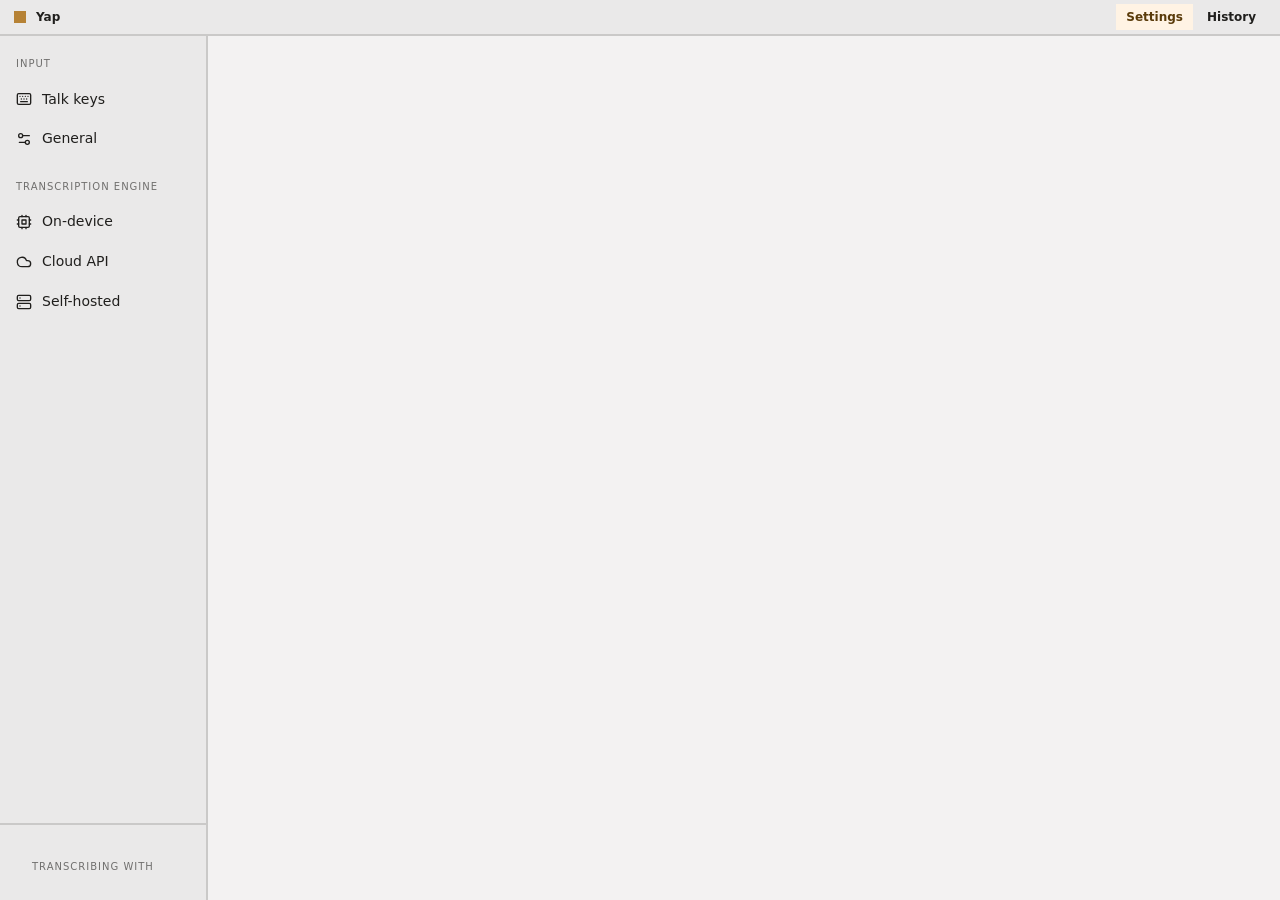
==== app/ui/index.html @ 1c49cb61 "Mute speakers while recording (setting, on by default)" ====
<!doctype html>
<html lang="en">
<head>
  <meta charset="utf-8">
  <meta name="viewport" content="width=device-width, initial-scale=1">
  <title>Yap Settings</title>
  <link rel="stylesheet" href="classical.css">
</head>
<body>
  <div class="settings">
    <header class="topbar"><span class="brand-square"></span>Yap
      <nav><a href="index.html" aria-current="page">Settings</a><a href="history.html">History</a></nav>
    </header>
    <div class="settings-body">
      <nav class="settings-nav" aria-label="Settings">
        <span class="kicker">Input</span>
        <button type="button" data-tab="talk">
          <svg width="16" height="16" viewBox="0 0 24 24" fill="none" stroke="currentColor" stroke-width="2" stroke-linecap="round" stroke-linejoin="round"><rect x="2" y="4" width="20" height="16" rx="2"/><path d="M6 8h.01M10 8h.01M14 8h.01M18 8h.01M8 12h.01M12 12h.01M16 12h.01M7 16h10"/></svg><span class="label">Talk keys</span></button>
        <button type="button" data-tab="general">
          <svg width="16" height="16" viewBox="0 0 24 24" fill="none" stroke="currentColor" stroke-width="2" stroke-linecap="round" stroke-linejoin="round"><path d="M20 7h-9M14 17H5"/><circle cx="17" cy="17" r="3"/><circle cx="7" cy="7" r="3"/></svg><span class="label">General</span></button>
        <span class="kicker">Transcription engine</span>
        <button type="button" data-tab="local" data-engine="local">
          <svg width="16" height="16" viewBox="0 0 24 24" fill="none" stroke="currentColor" stroke-width="2" stroke-linecap="round" stroke-linejoin="round"><rect x="4" y="4" width="16" height="16" rx="2"/><rect x="9" y="9" width="6" height="6"/><path d="M15 2v2M15 20v2M2 15h2M2 9h2M20 15h2M20 9h2M9 2v2M9 20v2"/></svg><span class="label">On-device</span><span class="dot"></span></button>
        <button type="button" data-tab="cloud" data-engine="cloud">
          <svg width="16" height="16" viewBox="0 0 24 24" fill="none" stroke="currentColor" stroke-width="2" stroke-linecap="round" stroke-linejoin="round"><path d="M17.5 19H9a7 7 0 1 1 6.71-9h1.79a4.5 4.5 0 1 1 0 9Z"/></svg><span class="label">Cloud API</span><span class="dot"></span></button>
        <button type="button" data-tab="remote" data-engine="remote">
          <svg width="16" height="16" viewBox="0 0 24 24" fill="none" stroke="currentColor" stroke-width="2" stroke-linecap="round" stroke-linejoin="round"><rect x="2" y="2" width="20" height="8" rx="2"/><rect x="2" y="14" width="20" height="8" rx="2"/><path d="M6 6h.01M6 18h.01"/></svg><span class="label">Self-hosted</span><span class="dot"></span></button>
        <div class="settings-active"><span class="kicker">Transcribing with</span><strong id="active-label"></strong><span id="active-detail"></span></div>
      </nav>

      <main class="settings-panel">
        <!-- 2b · Talk keys -->
        <section id="tab-talk" hidden>
          <h3>Talk keys</h3>
          <p class="panel-intro">Work in any app. Text is inserted wherever your cursor is.</p>
          <div class="rows">
            <div class="key-row" data-kind="hold">
              <div class="what"><strong>Hold to talk</strong><span>Records while held. Release to insert.</span></div>
              <div>
                <div class="key-field">
                  <button type="button" class="key-button"></button>
                  <button type="button" class="btn btn-primary save-keys" hidden>Save keys</button>
                  <button type="button" class="btn btn-secondary cancel-keys" hidden>Cancel</button>
                </div>
                <span class="conflict" hidden>Same as the other key — choose a different combination.</span>
              </div>
            </div>
            <div class="key-row" data-kind="toggle">
              <div class="what"><strong>Toggle dictation</strong><span>Press once to start, again to stop. For longer passages (up to 5 minutes).</span></div>
              <div>
                <div class="key-field">
                  <button type="button" class="key-button"></button>
                  <button type="button" class="btn btn-primary save-keys" hidden>Save keys</button>
                  <button type="button" class="btn btn-secondary cancel-keys" hidden>Cancel</button>
                </div>
                <span class="conflict" hidden>Same as the other key — choose a different combination.</span>
              </div>
            </div>
            <div class="key-row" style="align-items:center;padding:16px 0">
              <strong style="font-size:14px">Cancel recording</strong>
              <div style="display:flex;align-items:center;gap:10px"><span class="keycap" style="height:28px;background:var(--color-surface)">Esc</span><span class="muted" style="font-size:12px">Discards audio without inserting text</span></div>
            </div>
          </div>
          <div style="margin-top:16px"><button id="reset-keys" type="button" class="btn btn-ghost" style="font-size:13px">Reset to Ctrl Space / Ctrl Shift Space</button></div>
        </section>

        <!-- 2f · General -->
        <section id="tab-general" hidden>
          <h3>General</h3>
          <p class="panel-intro">How Yap behaves across your system.</p>
          <div class="rows">
            <div class="setting-row">
              <div class="what"><strong>Microphone</strong><span>Used for every dictation.</span></div>
              <div class="control"><select id="microphone" class="input"></select></div>
            </div>
            <div class="setting-row">
              <div class="what"><strong>Open at login</strong><span>Start Yap in the tray when you sign in.</span></div>
              <button type="button" class="switch" role="switch" id="open-at-login" aria-label="Open at login"><span></span></button>
            </div>
            <div class="setting-row">
              <div class="what"><strong>Show recording overlay</strong><span>A small bar at the bottom of the screen while listening.</span></div>
              <button type="button" class="switch" role="switch" id="show-overlay" aria-label="Show recording overlay"><span></span></button>
            </div>
            <div class="setting-row">
              <div class="what"><strong>Mute sound while recording</strong><span>Silences your speakers while you talk, then turns them back on.</span></div>
              <button type="button" class="switch" role="switch" id="mute-while-recording" aria-label="Mute sound while recording"><span></span></button>
            </div>
            <div class="setting-row top">
              <div class="what"><strong>Insert text by</strong><span>Pasting is instant; typing works in apps that block paste. If the clipboard holds an image or files, Yap types instead so nothing is lost.</span></div>
              <div class="control">
                <label class="radio"><input type="radio" name="insertion" value="paste"><span class="dot"></span>Pasting, then restore clipboard</label>
                <label class="radio"><input type="radio" name="insertion" value="type"><span class="dot"></span>Simulated typing</label>
              </div>
            </div>
            <div class="setting-row">
              <div class="what"><strong>Spoken language</strong><span>Used by Whisper, Nemotron 3.5 and cloud providers; auto-detect adds a short delay on the first words. Parakeet detects the language itself; Moonshine and Nemotron EN are English only.</span></div>
              <div class="control"><select id="language" class="input"></select></div>
            </div>
          </div>

          <h3 style="margin-top:36px">Clean-up</h3>
          <p class="panel-intro">A small language model on this computer tidies each dictation before it's inserted: removes “um”s and false starts, fixes grammar and punctuation, and turns spoken lists into bullet points. Nothing leaves your PC.</p>
          <div class="rows">
            <div class="setting-row">
              <div class="what"><strong>Clean up dictations</strong><span id="cleanup-status">Adds a short pause after you stop talking.</span></div>
              <button type="button" class="switch" role="switch" id="cleanup-enabled" aria-label="Clean up dictations"><span></span></button>
            </div>
            <div class="variants" id="cleanup-models" style="margin:0;border-top:0"></div>
          </div>
        </section>

        <!-- 2c · On-device -->
        <section id="tab-local" hidden>
          <div class="panel-head">
            <div><h3>On-device models</h3><p>Audio never leaves this computer. Works offline.</p></div>
            <span class="tag tag-accent engine-tag" data-engine="local">Active engine</span>
            <button type="button" class="btn btn-primary use-engine" data-engine="local">Use on-device</button>
          </div>
          <div class="rows" id="families"></div>
          <div class="storage"><span id="storage"></span><button id="open-models-folder" type="button" class="btn btn-ghost" style="font-size:12px">Open models folder</button></div>
        </section>

        <!-- 2d · Cloud API -->
        <section id="tab-cloud" hidden>
          <div class="panel-head">
            <div><h3>Cloud API</h3><p>Send audio to a hosted provider using your own credentials.</p></div>
            <span class="tag tag-accent engine-tag" data-engine="cloud">Active engine</span>
            <button type="button" class="btn btn-primary use-engine" data-engine="cloud">Use cloud API</button>
          </div>
          <div class="form-grid" id="cloud-grid">
            <strong>Provider</strong>
            <select id="cloud-provider" class="input" style="width:320px;font-weight:600"></select>
          </div>
          <div class="note">
            <svg width="16" height="16" viewBox="0 0 24 24" fill="none" stroke="currentColor" stroke-width="2" stroke-linecap="round" stroke-linejoin="round" style="flex:none;margin-top:1px"><circle cx="12" cy="12" r="10"/><path d="M12 16v-4M12 8h.01"/></svg>
            <span id="cloud-note"></span>
          </div>
        </section>

        <!-- 2e · Self-hosted -->
        <section id="tab-remote" hidden>
          <div class="panel-head">
            <div><h3>Self-hosted server</h3><p>Point Yap at a transcription server you run on another machine.</p></div>
            <span class="tag tag-accent engine-tag" data-engine="remote">Active engine</span>
            <button type="button" class="btn btn-primary use-engine" data-engine="remote">Use self-hosted</button>
          </div>
          <div class="form-grid">
            <strong>Server URL</strong>
            <input id="remote-endpoint" class="input mono" type="url" placeholder="https://asr.home.lan:9000/v1/audio/transcriptions" spellcheck="false">
            <strong>Model</strong>
            <input id="remote-model" class="input mono" type="text" placeholder="whisper-large-v3" spellcheck="false" style="max-width:320px">
            <strong>Auth token</strong>
            <div>
              <div class="field-row">
                <input id="remote-token" class="input mono" type="password" autocomplete="off" placeholder="Optional" spellcheck="false">
                <button type="button" class="btn btn-secondary reveal" data-for="remote-token" style="width:72px">Show</button>
                <button type="button" class="btn btn-secondary" id="save-remote-token">Save</button>
              </div>
              <div style="display:flex;align-items:center;gap:8px;margin-top:6px;font-size:12px"><span id="remote-token-status" class="muted"></span><button type="button" class="btn btn-ghost btn-small" id="remove-remote-token" hidden>Remove</button></div>
            </div>
            <span></span>
            <div class="test-row"><button type="button" class="btn btn-secondary" id="test-remote">Test connection</button><span id="remote-test"></span></div>
          </div>
          <p class="muted" style="margin:24px 0 0;font-size:12px;max-width:520px">Yap sends audio as multipart form data and expects a JSON response with a <span class="mono">text</span> field — the same shape as OpenAI's transcription endpoint. Plain <span class="mono">http://</span> exposes audio and the token on your network.</p>
        </section>
      </main>
    </div>
    <div id="status" class="status-line" role="status"></div>
  </div>
  <script src="dictate.js"></script>
  <script src="keys.js"></script>
  <script src="models.js"></script>
  <script src="credentials.js"></script>
  <script>
    const { invoke } = window.__TAURI__.core;
    const { listen } = window.__TAURI__.event;
    const $ = id => document.getElementById(id);
    const status = $('status');
    const say = message => { status.textContent = message ? String(message) : ''; };

    let settings = null;
    let catalog = null;
    let tab = 'talk';
    let openFamilies = new Set(['parakeet', 'whisper']);

    // ---------- saving ----------
    let chain = Promise.resolve();
    function save(patch) {
      const next = { ...settings, ...patch };
      const run = chain.catch(() => {}).then(() => invoke('save_settings', { settings: next }));
      chain = run;
      return run.then(saved => { settings = saved; render(); say(''); return true; })
        .catch(async error => {
          say(error);
          try { settings = await invoke('current_settings'); } catch (_) {}
          render();
          return false;
        });
    }

    // ---------- engine summary ----------
    const provider = () => catalog.providers.find(p => p.id === settings.cloudProvider) || catalog.providers[0];
    const cloudModel = () => settings.cloudModels[settings.cloudProvider] || provider().models[0] || '';
    const modelName = path => {
      if (!path) return null;
      const model = catalog.models.find(m => m.path === path);
      if (model) return Models.name(model);
      return path.split(/[\\/]/).pop();
    };
    function activeEngine() {
      if (settings.engine === 'local') return [modelName(settings.localModelPath) || 'No model selected', 'On-device'];
      if (settings.engine === 'cloud') return [cloudModel() || 'Custom model', provider().label];
      let host = settings.remoteEndpoint;
      try { host = new URL(settings.remoteEndpoint).host; } catch (_) {}
      return [settings.remoteModel || 'Self-hosted', host || 'Self-hosted'];
    }

    // ---------- render ----------
    function render() {
      if (!settings || !catalog) return;
      for (const button of document.querySelectorAll('[data-tab]')) {
        if (button.dataset.tab === tab) button.setAttribute('aria-current', 'page'); else button.removeAttribute('aria-current');
        button.classList.toggle('engine-active', button.dataset.engine === settings.engine);
      }
      for (const section of document.querySelectorAll('main section')) section.hidden = section.id !== `tab-${tab}`;
      const [label, detail] = activeEngine();
      $('active-label').textContent = label;
      $('active-detail').textContent = detail;
      for (const tag of document.querySelectorAll('.engine-tag')) tag.hidden = tag.dataset.engine !== settings.engine;
      for (const button of document.querySelectorAll('.use-engine')) button.hidden = button.dataset.engine === settings.engine;
      renderKeys();
      renderGeneral();
      renderFamilies();
      renderCloud();
      renderRemote();
    }

    // ---------- 2b talk keys ----------
    const capture = KeyCapture.create({ onChange: () => renderKeys(), onError: say });
    const keyOf = kind => kind === 'hold' ? settings.holdKey : settings.toggleKey;
    function keycaps(shortcut) {
      return KeyCapture.labels(shortcut).map(part => { const cap = document.createElement('span'); cap.className = 'keycap'; cap.textContent = part; return cap; });
    }
    function renderKeys() {
      const same = settings.holdKey === settings.toggleKey;
      for (const row of document.querySelectorAll('.key-row[data-kind]')) {
        const kind = row.dataset.kind;
        const button = row.querySelector('.key-button');
        const listening = capture.kind === kind;
        button.classList.toggle('listening', listening);
        button.replaceChildren();
        if (listening) {
          const preview = capture.shortcut();
          if (preview) button.append(...keycaps(preview));
          const text = document.createElement('span');
          text.className = 'listen';
          text.textContent = preview ? ' — add a key, or Save' : 'Press keys one at a time…';
          button.append(text);
        } else {
          const hint = document.createElement('span');
          hint.className = 'hint';
          hint.textContent = 'Click to change';
          button.append(...keycaps(keyOf(kind)), hint);
        }
        row.querySelector('.save-keys').hidden = !listening || !capture.shortcut();
        row.querySelector('.cancel-keys').hidden = !listening;
        row.querySelector('.conflict').hidden = !same || listening;
      }
    }
    for (const row of document.querySelectorAll('.key-row[data-kind]')) {
      const kind = row.dataset.kind;
      row.querySelector('.key-button').onclick = () => capture.begin(kind);
      row.querySelector('.cancel-keys').onclick = () => capture.cancel().catch(say);
      row.querySelector('.save-keys').onclick = async () => {
        const result = await capture.complete();
        if (result) await save(kind === 'hold' ? { holdKey: result.shortcut } : { toggleKey: result.shortcut });
      };
    }
    $('reset-keys').onclick = async () => {
      await capture.cancel().catch(say);
      save({ holdKey: 'Control+Space', toggleKey: 'Control+Shift+Space' });
    };

    // ---------- 2f general ----------
    // ---------- clean-up ----------
    let cleanup = null;   // { models, status }
    async function refreshCleanup() { cleanup = await invoke('cleanup_catalog'); }
    const CLEANUP_STATUS = { off: '', starting: 'Loading the model…', ready: 'Ready.' };
    function renderCleanup() {
      if (!cleanup) return;
      $('cleanup-enabled').setAttribute('aria-checked', String(settings.cleanupEnabled));
      const status = cleanup.status;
      $('cleanup-status').textContent = status.state === 'error' ? status.message
        : settings.cleanupEnabled ? (CLEANUP_STATUS[status.state] || '') + ' Adds a short pause after you stop talking.'
        : 'Adds a short pause after you stop talking. Download a model, then turn this on.';
      const list = $('cleanup-models');
      list.replaceChildren();
      for (const model of cleanup.models) {
        const eventId = `cleanup:${model.id}`;
        const active = model.id === settings.cleanupModel;
        const row = el('div', 'variant');
        const pick = el('button', 'pick');
        pick.type = 'button';
        pick.setAttribute('role', 'radio');
        pick.setAttribute('aria-checked', String(active));
        pick.setAttribute('aria-label', `Use ${model.label}`);
        pick.disabled = !model.installed;
        pick.onclick = () => save({ cleanupModel: model.id });
        const title = el('span', 'title');
        title.append(el('strong', null, model.label), el('span', null, model.note));
        const actions = el('div', 'actions');
        const download = downloads.active;
        if (download && download.id === eventId) {
          const progress = el('div', 'progress');
          const bar = el('div'); const fill = el('span'); fill.style.width = download.pct + '%'; bar.append(fill);
          progress.append(bar, el('span', null, download.pct + '%'));
          const cancel = el('button', 'btn btn-ghost btn-small', 'Cancel');
          cancel.onclick = () => downloads.cancel(eventId).catch(say);
          actions.append(progress, cancel);
        } else if (model.installed) {
          actions.append(el('span', 'muted', active && settings.cleanupEnabled ? 'In use' : 'Downloaded'));
          const remove = el('button', 'btn btn-icon btn-secondary');
          remove.type = 'button';
          remove.setAttribute('aria-label', `Delete ${model.label}`);
          remove.innerHTML = icon('<path d="M3 6h18M19 6v14a2 2 0 0 1-2 2H7a2 2 0 0 1-2-2V6M8 6V4a2 2 0 0 1 2-2h4a2 2 0 0 1 2 2v2"/>');
          remove.onclick = async () => {
            try { await invoke('delete_cleanup', { id: model.id }); await refreshCleanup(); renderCleanup(); }
            catch (error) { say(error); }
          };
          actions.append(remove);
        } else {
          const get = el('button', 'btn btn-secondary btn-small');
          get.type = 'button';
          get.innerHTML = icon('<path d="M12 15V3M21 15v4a2 2 0 0 1-2 2H5a2 2 0 0 1-2-2v-4M7 10l5 5 5-5"/>') + 'Download';
          get.disabled = !!download;
          get.onclick = () => downloads.start(eventId, 'download_cleanup', { id: model.id }).catch(say);
          actions.append(get);
        }
        row.append(pick, title, el('span', 'size', formatBytes(model.downloadBytes || model.bytes)), actions);
        list.append(row);
      }
    }
    $('cleanup-enabled').onclick = async () => {
      const next = !settings.cleanupEnabled;
      if (next && !cleanup.models.some(m => m.id === settings.cleanupModel && m.installed)) {
        const installed = cleanup.models.find(m => m.installed);
        if (!installed) { say('Download a clean-up model first.'); return; }
        await save({ cleanupEnabled: true, cleanupModel: installed.id });
      } else {
        await save({ cleanupEnabled: next });
      }
    };

    function renderGeneral() {
      renderCleanup();
      $('microphone').value = String(settings.microphoneIndex);
      $('open-at-login').setAttribute('aria-checked', String(settings.openAtLogin));
      $('show-overlay').setAttribute('aria-checked', String(settings.showOverlay));
      $('mute-while-recording').setAttribute('aria-checked', String(settings.muteWhileRecording));
      for (const radio of document.querySelectorAll('[name="insertion"]')) radio.checked = radio.value === settings.insertion;
      $('language').value = settings.language;
    }
    $('microphone').onchange = event => save({ microphoneIndex: Number(event.target.value) });
    $('open-at-login').onclick = () => save({ openAtLogin: !settings.openAtLogin });
    $('show-overlay').onclick = () => save({ showOverlay: !settings.showOverlay });
    $('mute-while-recording').onclick = () => save({ muteWhileRecording: !settings.muteWhileRecording });
    for (const radio of document.querySelectorAll('[name="insertion"]')) radio.onchange = () => save({ insertion: radio.value });
    $('language').onchange = event => save({ language: event.target.value });

    // ---------- 2c on-device ----------
    // Families with a runtime in Yap, in display order, and the ones planned
    // next (shown as "Coming soon" until their runtime lands).
    const FAMILIES = [
      { id: 'parakeet', name: 'Parakeet', vendor: 'NVIDIA', langs: 'English · 25 European languages (v3) · fastest on CPU' },
      { id: 'whisper', name: 'Whisper', vendor: 'OpenAI', langs: '99 languages · uses the spoken-language setting' },
      { id: 'nemotron', name: 'Nemotron Streaming', vendor: 'NVIDIA', langs: 'Text appears in the overlay while you speak' },
      { id: 'moonshine', name: 'Moonshine', vendor: 'Useful Sensors', langs: 'English · tiny, for low-power laptops' }
    ];
    const formatBytes = Models.formatBytes;
    const icon = path => `<svg width="14" height="14" viewBox="0 0 24 24" fill="none" stroke="currentColor" stroke-width="2" stroke-linecap="round" stroke-linejoin="round">${path}</svg>`;
    function el(tag, className, text) { const node = document.createElement(tag); if (className) node.className = className; if (text != null) node.textContent = text; return node; }

    function familyRow(name, vendor, langs, summaryText, inUse, open, onToggle) {
      const family = el('div', 'family' + (open ? ' open' : '') + (onToggle ? '' : ' unavailable'));
      const head = el('button');
      head.type = 'button';
      head.innerHTML = onToggle ? `<svg width="14" height="14" viewBox="0 0 24 24" fill="none" stroke="currentColor" stroke-width="2.4" stroke-linecap="square"><path d="m9 6 6 6-6 6"/></svg>` : '<span></span>';
      const title = el('span');
      const nameLine = el('span', 'name', name + ' ');
      nameLine.append(el('span', null, '· ' + vendor));
      title.append(nameLine, el('span', 'langs', langs));
      const summary = el('span', 'summary');
      if (inUse) summary.append(el('span', 'tag tag-accent', 'In use'));
      summary.append(el('span', null, summaryText));
      head.append(title, summary);
      if (onToggle) head.onclick = onToggle; else head.disabled = true;
      family.append(head);
      return family;
    }

    function variantRow(model) {
      const active = model.path && model.path === settings.localModelPath;
      const family = FAMILIES.find(f => f.id === model.family);
      const row = el('div', 'variant');
      const pick = el('button', 'pick');
      pick.type = 'button';
      pick.setAttribute('role', 'radio');
      pick.setAttribute('aria-checked', String(!!active));
      pick.setAttribute('aria-label', `Use ${family.name} ${model.label}`);
      pick.disabled = !model.path || !model.available;
      pick.onclick = () => save({ localModelPath: model.path, engine: 'local' });
      const title = el('span', 'title');
      title.append(el('strong', null, model.label), el('span', null, model.available ? model.note : 'Not included in this build'));
      const actions = el('div', 'actions');
      const download = downloads.active;
      if (download && download.id === model.id) {
        const progress = el('div', 'progress');
        const bar = el('div'); const fill = el('span'); fill.style.width = download.pct + '%'; bar.append(fill);
        progress.append(bar, el('span', null, download.pct >= 100 && model.family !== 'whisper' ? 'Unpacking…' : download.pct + '%'));
        const cancel = el('button', 'btn btn-ghost btn-small', 'Cancel');
        cancel.onclick = () => downloads.cancel(model.id).catch(say);
        actions.append(progress, cancel);
      } else if (model.path) {
        actions.append(el('span', 'muted', active ? 'In use' : 'Downloaded'));
        const remove = el('button', 'btn btn-icon btn-secondary');
        remove.type = 'button';
        remove.setAttribute('aria-label', `Delete ${family.name} ${model.label}`);
        remove.innerHTML = icon('<path d="M3 6h18M19 6v14a2 2 0 0 1-2 2H7a2 2 0 0 1-2-2V6M8 6V4a2 2 0 0 1 2-2h4a2 2 0 0 1 2 2v2"/>');
        remove.onclick = async () => {
          try { await invoke('delete_model', { id: model.id }); await refreshCatalog(); settings = await invoke('current_settings'); render(); }
          catch (error) { say(error); }
        };
        actions.append(remove);
      } else {
        const get = el('button', 'btn btn-secondary btn-small');
        get.type = 'button';
        get.innerHTML = icon('<path d="M12 15V3M21 15v4a2 2 0 0 1-2 2H5a2 2 0 0 1-2-2v-4M7 10l5 5 5-5"/>') + 'Download';
        get.disabled = !!download || !model.available;
        get.onclick = () => downloads.start(model.id).catch(say);
        actions.append(get);
      }
      row.append(pick, title, el('span', 'size', formatBytes(model.bytes)), actions);
      return row;
    }

    function renderFamilies() {
      const container = $('families');
      container.replaceChildren();
      for (const family of FAMILIES) {
        const models = catalog.models.filter(m => m.family === family.id);
        const ready = models.filter(m => m.path).length;
        const inUse = models.some(m => m.path && m.path === settings.localModelPath);
        const loading = downloads.active && models.some(m => m.id === downloads.active.id);
        const open = openFamilies.has(family.id);
        const summary = loading ? 'Downloading…' : ready ? `${ready} of ${models.length} downloaded` : models.length > 1 ? `${models.length} sizes` : formatBytes(models[0].bytes);
        const row = familyRow(family.name, family.vendor, family.langs, summary, inUse, open,
          () => { open ? openFamilies.delete(family.id) : openFamilies.add(family.id); renderFamilies(); });
        if (open) {
          const list = el('div', 'variants');
          models.forEach(model => list.append(variantRow(model)));
          row.append(list);
        }
        container.append(row);
      }
      const used = catalog.models.filter(m => m.path).reduce((sum, m) => sum + m.bytes, 0);
      $('storage').textContent = `${formatBytes(used)} used by downloaded models`;
    }
    async function refreshCatalog() { catalog = await Models.catalog(); }
    $('open-models-folder').onclick = () => invoke('open_models_folder').catch(say);

    // ---------- 2d cloud ----------
    const credentialStatus = {};       // provider -> bool
    let cloudTest = '';
    async function refreshCredential(kind, providerId) {
      try { credentialStatus[kind + ':' + providerId] = await Credentials.saved(kind, providerId); }
      catch (_) { credentialStatus[kind + ':' + providerId] = false; }
      render();
    }
    function secretField(kind, providerId, placeholder) {
      const wrap = el('div');
      const line = el('div', 'field-row');
      const input = el('input', 'input mono');
      input.type = 'password';
      input.autocomplete = 'off';
      input.spellcheck = false;
      const saved = credentialStatus[kind + ':' + providerId];
      input.placeholder = saved ? '•••••••• saved' : placeholder || '';
      const reveal = el('button', 'btn btn-secondary', 'Show');
      reveal.type = 'button';
      reveal.style.width = '72px';
      reveal.onclick = () => { input.type = input.type === 'password' ? 'text' : 'password'; reveal.textContent = input.type === 'password' ? 'Show' : 'Hide'; };
      const store = el('button', 'btn btn-secondary', 'Save');
      store.type = 'button';
      store.onclick = async () => {
        try { await Credentials.save(kind, providerId, input.value); input.value = ''; await refreshCredential(kind, providerId); say('Saved in Windows Credential Manager'); }
        catch (error) { say(error); }
      };
      line.append(input, reveal, store);
      const statusLine = el('div');
      statusLine.style.cssText = 'display:flex;align-items:center;gap:8px;margin-top:6px;font-size:12px';
      statusLine.append(el('span', 'muted', saved ? 'Saved in Windows Credential Manager' : 'Not saved'));
      if (saved) {
        const remove = el('button', 'btn btn-ghost btn-small', 'Remove');
        remove.type = 'button';
        remove.onclick = async () => { try { await Credentials.remove(kind, providerId); await refreshCredential(kind, providerId); } catch (error) { say(error); } };
        statusLine.append(remove);
      }
      wrap.append(line, statusLine);
      return wrap;
    }
    function renderCloud() {
      const select = $('cloud-provider');
      if (!select.options.length) {
        for (const p of catalog.providers) {
          const option = new Option(p.supported ? p.label : `${p.label} — coming soon`, p.id);
          option.disabled = !p.supported;
          select.add(option);
        }
      }
      select.value = settings.cloudProvider;
      const p = provider();
      const grid = $('cloud-grid');
      while (grid.children.length > 2) grid.lastChild.remove();
      for (const field of p.fields) {
        grid.append(el('strong', null, field.label));
        if (field.kind === 'secret') grid.append(secretField('cloud', p.id, field.placeholder));
        else if (field.id === 'baseUrl') {
          const input = el('input', 'input mono');
          input.type = 'url';
          input.placeholder = field.placeholder;
          input.value = settings.customBaseUrl;
          input.spellcheck = false;
          input.onchange = () => save({ customBaseUrl: input.value.trim() }).then(() => refreshCredential('cloud', p.id));
          grid.append(input);
        } else {
          const input = el('input', 'input');
          input.placeholder = field.placeholder;
          input.disabled = true;
          grid.append(input);
        }
      }
      grid.append(el('strong', null, 'Model'));
      if (p.models.length) {
        const models = el('select', 'input mono');
        models.style.width = '320px';
        for (const m of p.models) models.add(new Option(m, m));
        models.value = cloudModel();
        models.onchange = () => save({ cloudModels: { ...settings.cloudModels, [p.id]: models.value } });
        grid.append(models);
      } else {
        const typed = el('input', 'input mono');
        typed.style.width = '320px';
        typed.placeholder = 'whisper-large-v3';
        typed.value = cloudModel();
        typed.onchange = () => save({ cloudModels: { ...settings.cloudModels, [p.id]: typed.value.trim() } });
        grid.append(typed);
      }
      grid.append(el('span'));
      const test = el('div', 'test-row');
      const button = el('button', 'btn btn-secondary', 'Test connection');
      button.type = 'button';
      button.onclick = async () => {
        cloudTest = 'Testing…'; render();
        try { cloudTest = `Connected · ${await invoke('test_connection', { kind: 'cloud' })} ms`; }
        catch (error) { cloudTest = String(error); }
        render();
      };
      test.append(button, el('span', null, cloudTest));
      grid.append(test);
      $('cloud-note').textContent = p.id === 'custom'
        ? 'Audio is sent to the server at this base URL for each dictation. The key is stored in Windows Credential Manager, tied to that URL.'
        : `Audio is sent to ${p.label} for each dictation and billed to your account. Credentials are stored in Windows Credential Manager.`;
      if (credentialStatus['cloud:' + p.id] === undefined) { credentialStatus['cloud:' + p.id] = false; refreshCredential('cloud', p.id); }
    }
    $('cloud-provider').onchange = event => { cloudTest = ''; save({ cloudProvider: event.target.value }).then(() => refreshCredential('cloud', settings.cloudProvider)); };

    // ---------- 2e self-hosted ----------
    let remoteTest = '';
    function renderRemote() {
      if (document.activeElement !== $('remote-endpoint')) $('remote-endpoint').value = settings.remoteEndpoint;
      if (document.activeElement !== $('remote-model')) $('remote-model').value = settings.remoteModel;
      const saved = credentialStatus['remote:'];
      $('remote-token').placeholder = saved ? '•••••••• saved' : 'Optional';
      $('remote-token-status').textContent = !settings.remoteEndpoint ? 'Enter a server URL first'
        : saved ? 'Saved in Windows Credential Manager' : settings.remoteApiKeyEnv ? `Using the ${settings.remoteApiKeyEnv} environment variable` : 'No token saved';
      $('remove-remote-token').hidden = !saved;
      $('remote-test').textContent = remoteTest;
    }
    $('remote-endpoint').onchange = event => { remoteTest = ''; save({ remoteEndpoint: event.target.value.trim() }).then(() => refreshCredential('remote', '')); };
    $('remote-model').onchange = event => save({ remoteModel: event.target.value.trim() });
    $('save-remote-token').onclick = async () => {
      try { await Credentials.save('remote', '', $('remote-token').value); $('remote-token').value = ''; await save({ remoteApiKeyEnv: null }); await refreshCredential('remote', ''); }
      catch (error) { say(error); }
    };
    $('remove-remote-token').onclick = async () => {
      try { await Credentials.remove('remote'); await refreshCredential('remote', ''); } catch (error) { say(error); }
    };
    $('test-remote').onclick = async () => {
      remoteTest = 'Reaching server…'; render();
      try { remoteTest = `Connected · ${await invoke('test_connection', { kind: 'remote' })} ms`; }
      catch (error) { remoteTest = String(error); }
      render();
    };
    for (const button of document.querySelectorAll('.reveal')) {
      button.onclick = () => { const input = $(button.dataset.for); input.type = input.type === 'password' ? 'text' : 'password'; button.textContent = input.type === 'password' ? 'Show' : 'Hide'; };
    }

    // ---------- engine switching and tabs ----------
    for (const button of document.querySelectorAll('.use-engine')) button.onclick = () => save({ engine: button.dataset.engine });
    for (const button of document.querySelectorAll('[data-tab]')) {
      button.onclick = () => { capture.cancel().catch(say); tab = button.dataset.tab; say(''); render(); };
    }

    // ---------- events ----------
    const downloads = Models.downloads({
      onUpdate: id => id.startsWith('cleanup:') ? renderCleanup() : renderFamilies(),
      onFinish: async payload => {
        if (payload.error) say(payload.error); else if (payload.state === 'ready') say('Download finished');
        await (payload.id.startsWith('cleanup:') ? refreshCleanup() : refreshCatalog()).catch(say);
        render();
      },
    });
    listen('cleanup-status', ({ payload }) => { if (cleanup) { cleanup.status = payload; renderCleanup(); } });
    listen('settings-changed', async () => { try { settings = await invoke('current_settings'); render(); } catch (_) {} });
    listen('dictation-preview', ({ payload }) => say(payload));

    // ---------- start ----------
    invoke('onboarding_needed').then(async needed => {
      if (needed) { location.replace('onboarding.html'); return; }
      const [devices, saved, list] = await Promise.all([invoke('microphones'), invoke('current_settings'), Models.catalog()]);
      settings = saved;
      catalog = list;
      await refreshCleanup().catch(say);
      devices.forEach((name, index) => $('microphone').add(new Option(name, index)));
      if (!devices.length) say('No microphones found');
      for (const [code, label] of catalog.languages) $('language').add(new Option(label, code));
      tab = { local: 'local', cloud: 'cloud', remote: 'remote' }[location.hash.slice(1)] || 'talk';
      render();
      refreshCredential('remote', '');
    }).catch(say);
  </script>
</body>
</html>
---- app/ui/classical.css ----
/* Classical design system (tokens + components), as used by the Yap mockups,
   followed by Yap's window layouts. Fonts are bundled; nothing loads remotely. */
@font-face { font-family: 'Cormorant Garamond'; src: url('fonts/cormorant-latin.woff2') format('woff2'); font-weight: 400 600; }
@font-face { font-family: 'Lora'; src: url('fonts/lora-latin.woff2') format('woff2'); font-weight: 400 600; }

:root {
  --color-bg: #f3f2f2;
  --color-surface: #eae9e9;
  --color-text: #201f1d;
  --color-accent: #b68235;
  --color-divider: color-mix(in srgb, #201f1d 16%, transparent);
  --color-neutral-100: #f8f4f4;
  --color-neutral-200: #eae7e7;
  --color-neutral-400: #bab6b6;
  --color-neutral-600: #7d7979;
  --color-neutral-700: #605d5d;
  --color-neutral-800: #444141;
  --color-accent-100: #fff3e4;
  --color-accent-300: #facb8d;
  --color-accent-700: #7d5411;
  --color-accent-800: #5a3b0a;
  --font-heading: 'Cormorant Garamond', system-ui, sans-serif;
  --font-body: 'Lora', system-ui, sans-serif;
  --radius-md: 4px;
  --shadow-lg: 0 12px 32px color-mix(in srgb, #2d2b2b 22%, transparent);
  --mono: ui-monospace, Consolas, monospace;
}

*, *::before, *::after { box-sizing: border-box; }
html, body { height: 100%; }
body { margin: 0; background: var(--color-bg); color: var(--color-text); font: 14px/1.55 var(--font-body); }
h1, h2, h3 { font-family: var(--font-heading); font-weight: 600; line-height: 1.12; letter-spacing: -0.015em; margin: 0 0 4px; }
h1 { font-size: 27px; }
h2 { font-size: 25px; }
h3 { font-size: 25px; }
a { color: var(--color-accent); text-underline-offset: 3px; }
a:hover { color: var(--color-accent-700); }
button, input, select, textarea { font: inherit; color: inherit; }
button { cursor: pointer; }
:focus { outline: none; }
:focus-visible { outline: 2px solid var(--color-accent); outline-offset: 2px; }
::selection { background: color-mix(in srgb, var(--color-accent) 30%, transparent); }
[hidden] { display: none !important; }
.muted { opacity: .65; }
.mono { font-family: var(--mono); font-size: 13px; }
.kicker { font-size: 10px; letter-spacing: .1em; text-transform: uppercase; opacity: .6; }

/* — buttons — */
.btn { display: inline-flex; align-items: center; justify-content: center; gap: 6px; white-space: nowrap;
  font-family: var(--font-heading); font-weight: 600; font-size: 14px; line-height: 1.2;
  color: var(--color-text); background: transparent; border: 1px solid transparent;
  padding: 9px 16px; border-radius: var(--radius-md); }
.btn:disabled { opacity: .45; cursor: not-allowed; }
.btn-primary { color: var(--color-accent); border-color: var(--color-accent); }
.btn-primary:hover:not(:disabled) { background: color-mix(in srgb, var(--color-accent) 12%, transparent); }
.btn-secondary { border-color: var(--color-divider); }
.btn-secondary:hover:not(:disabled) { background: color-mix(in srgb, var(--color-text) 7%, transparent); }
.btn-ghost { color: var(--color-accent); padding-inline: 5px; }
.btn-ghost:hover:not(:disabled) { background: color-mix(in srgb, var(--color-accent) 10%, transparent); }
.btn-icon { width: 28px; height: 28px; padding: 0; }
.btn-small { padding: 4px 10px; font-size: 12px; }

/* — forms — */
.input { width: 100%; min-height: 36px; padding: 6px 10px; font-size: 14px; color: var(--color-text);
  caret-color: var(--color-accent); background: transparent;
  border: 1px solid var(--color-divider); border-radius: var(--radius-md); }
.input:hover { border-color: color-mix(in srgb, var(--color-text) 45%, transparent); }
.input:focus-visible { border-color: var(--color-accent); outline-offset: 0; }
select.input { background: var(--color-bg); }
textarea.input { min-height: 90px; resize: vertical; }
.radio { display: inline-flex; align-items: center; gap: 8px; cursor: pointer; font-size: 14px; position: relative; }
.radio input { position: absolute; opacity: 0; width: 0; height: 0; pointer-events: none; }
.radio .dot { width: 16px; height: 16px; flex: none; border-radius: 50%; border: 1.5px solid var(--color-divider); }
.radio:hover .dot { border-color: var(--color-accent); }
.radio input:checked + .dot { border-color: var(--color-accent); background: var(--color-accent); box-shadow: inset 0 0 0 4px var(--color-bg); }
.radio input:focus-visible + .dot { outline: 2px solid var(--color-accent); outline-offset: 2px; }
.switch { width: 38px; height: 22px; flex: none; padding: 2px; display: flex; justify-content: flex-start;
  border: 1.5px solid var(--color-divider); background: transparent; }
.switch span { width: 15px; height: 15px; background: var(--color-neutral-400); }
.switch[aria-checked='true'] { justify-content: flex-end; border-color: var(--color-accent); background: var(--color-accent); }
.switch[aria-checked='true'] span { background: var(--color-bg); }

/* — tags and keycaps — */
.tag { display: inline-flex; align-items: center; font-size: 11px; font-weight: 600; letter-spacing: .02em; padding: 3px 10px; border-radius: 3px; }
.tag-accent { background: var(--color-accent-100); color: var(--color-accent-800); }
.tag-neutral { background: var(--color-neutral-100); color: var(--color-neutral-800); }
.keycap { min-width: 34px; height: 32px; padding: 0 10px; display: inline-flex; align-items: center; justify-content: center;
  background: var(--color-bg); border: 1.5px solid var(--color-text); border-bottom-width: 3px; font-size: 13px; font-weight: 600; }
.keycap-small { min-width: 0; height: 24px; padding: 0 7px; font-size: 11px; background: var(--color-surface); }

/* — window chrome — */
.topbar { height: 36px; flex: none; display: flex; align-items: center; gap: 10px; padding: 0 14px;
  border-bottom: 2px solid var(--color-divider); background: var(--color-surface); font-size: 12px; font-weight: 600; }
.brand-square { width: 12px; height: 12px; background: var(--color-accent); }
.topbar nav { margin-left: auto; display: flex; gap: 4px; }
.topbar nav a { padding: 4px 10px; color: var(--color-text); text-decoration: none; }
.topbar nav a[aria-current='page'], .topbar nav a:hover { background: var(--color-accent-100); color: var(--color-accent-800); }
.status-line { padding: 6px 16px; min-height: 30px; font-size: 12px; border-top: 1px solid var(--color-divider); background: var(--color-surface); }
.status-line:empty { display: none; }

/* — settings (2b–2f) — */
.settings { height: 100vh; display: flex; flex-direction: column; }
.settings-body { flex: 1; display: flex; min-height: 0; }
.settings-nav { width: 208px; flex: none; display: flex; flex-direction: column; background: var(--color-surface); border-right: 2px solid var(--color-divider); }
.settings-nav .kicker { padding: 20px 16px 8px; }
.settings-nav button { display: flex; align-items: center; gap: 10px; padding: 9px 16px; border: 0; background: transparent; font-size: 14px; text-align: left; }
.settings-nav button svg { flex: none; }
.settings-nav button .label { flex: 1; }
.settings-nav button .dot { width: 7px; height: 7px; background: transparent; }
.settings-nav button.engine-active .dot { background: var(--color-accent); }
.settings-nav button:hover { background: color-mix(in srgb, var(--color-accent-100) 60%, transparent); }
.settings-nav button[aria-current='page'] { background: var(--color-accent-100); color: var(--color-accent-800); }
.settings-active { margin-top: auto; padding: 14px 16px; border-top: 2px solid var(--color-divider); display: flex; flex-direction: column; gap: 2px; }
.settings-active strong { font-size: 13px; }
.settings-active span:last-child { font-size: 12px; opacity: .65; }
.settings-panel { flex: 1; min-width: 0; overflow: auto; padding: 28px 32px; }
.panel-head { display: flex; align-items: flex-start; gap: 16px; margin-bottom: 20px; }
.panel-head > div { flex: 1; }
.panel-head p, .panel-intro { font-size: 14px; opacity: .7; margin: 0; }
.panel-intro { margin-bottom: 24px; }
.rows { display: flex; flex-direction: column; border-top: 2px solid var(--color-divider); }
.key-row { display: grid; grid-template-columns: 170px 1fr; gap: 24px; padding: 20px 0; border-bottom: 1px solid var(--color-divider); }
.key-row .what { display: flex; flex-direction: column; gap: 4px; padding-top: 4px; }
.key-row .what strong { font-size: 14px; }
.key-row .what span, .setting-row .what span { font-size: 12px; opacity: .65; }
.key-field { display: flex; gap: 8px; }
.key-button { flex: 1; min-height: 52px; display: flex; align-items: center; gap: 6px; padding: 8px 12px; background: var(--color-surface); border: 2px solid var(--color-text); text-align: left; }
.key-button .hint { margin-left: auto; font-size: 12px; opacity: .6; }
.key-button.listening { border-color: var(--color-accent); animation: ys-pulse 1.2s ease-in-out infinite; }
.key-button.listening .listen { font-size: 14px; color: var(--color-accent-700); font-weight: 600; }
@keyframes ys-pulse { 0%, 100% { border-color: var(--color-accent); } 50% { border-color: var(--color-accent-300); } }
.conflict { font-size: 12px; font-weight: 600; color: var(--color-accent-700); margin-top: 8px; display: block; }
.setting-row { display: flex; align-items: center; gap: 16px; padding: 14px 0; border-bottom: 1px solid var(--color-divider); }
.setting-row.top { align-items: flex-start; }
.setting-row .what { flex: 1; display: flex; flex-direction: column; gap: 2px; }
.setting-row .what strong { font-size: 14px; }
.setting-row .control { width: 260px; display: flex; flex-direction: column; gap: 8px; }
.form-grid { display: grid; grid-template-columns: 150px 1fr; gap: 18px 24px; align-items: center; border-top: 2px solid var(--color-divider); padding-top: 20px; }
.form-grid > strong { font-size: 13px; }
.form-grid .input { max-width: 420px; }
.field-row { display: flex; gap: 8px; align-items: center; max-width: 520px; }
.test-row { display: flex; align-items: center; gap: 12px; }
.test-row span { font-size: 13px; font-weight: 600; }
.note { margin-top: 24px; padding: 12px 14px; background: var(--color-surface); font-size: 12px; display: flex; gap: 10px; align-items: flex-start; max-width: 640px; }
.family { display: flex; flex-direction: column; border-bottom: 1px solid var(--color-divider); }
.family > button { display: grid; grid-template-columns: 16px 1fr auto; gap: 12px; align-items: center; padding: 12px 0; border: 0; background: transparent; text-align: left; }
.family > button svg { transition: transform .12s; }
.family.open > button svg { transform: rotate(90deg); }
.family > button .name { font-size: 14px; font-weight: 600; }
.family > button .name span { font-weight: 400; opacity: .6; }
.family > button .langs { display: block; font-size: 12px; opacity: .65; }
.family > button .summary { display: flex; align-items: center; gap: 8px; font-size: 12px; font-variant-numeric: tabular-nums; }
.family > button .summary span:last-child { opacity: .65; }
.family.unavailable > button { cursor: default; }
.variants { display: flex; flex-direction: column; margin: 0 0 10px 28px; border-top: 1px solid var(--color-divider); }
.variant { display: grid; grid-template-columns: 22px 1fr 70px 170px; gap: 10px; align-items: center; padding: 8px 0; border-bottom: 1px solid var(--color-neutral-200); }
.variant .pick { width: 16px; height: 16px; border-radius: 50%; padding: 0; border: 1.5px solid var(--color-divider); background: transparent; box-shadow: inset 0 0 0 3px var(--color-bg); }
.variant .pick[aria-checked='true'] { border-color: var(--color-accent); background: var(--color-accent); }
.variant .pick:disabled { cursor: default; opacity: .5; }
.variant .title { display: flex; flex-direction: column; min-width: 0; }
.variant .title strong { font-size: 13px; }
.variant .title span { font-size: 12px; opacity: .65; }
.variant .size { font-size: 12px; font-variant-numeric: tabular-nums; opacity: .75; }
.variant .actions { display: flex; justify-content: flex-end; align-items: center; gap: 6px; font-size: 12px; }
.progress { flex: 1; display: flex; flex-direction: column; gap: 3px; }
.progress div { height: 4px; background: var(--color-neutral-200); }
.progress div span { display: block; height: 4px; background: var(--color-accent); }
.progress > span { font-size: 11px; opacity: .7; font-variant-numeric: tabular-nums; }
.storage { display: flex; align-items: center; gap: 12px; margin-top: 16px; font-size: 12px; }
.storage span { opacity: .65; }
.storage .btn { margin-left: auto; }

/* — history (2g) — */
.history { height: 100vh; display: flex; flex-direction: column; }
.history-toolbar { display: flex; align-items: center; gap: 10px; padding: 12px 16px; border-bottom: 2px solid var(--color-divider); }
.history-toolbar input { max-width: 360px; }
.history-toolbar select { max-width: 180px; }
.history-toolbar span { margin-left: auto; font-size: 12px; opacity: .65; }
.history-content { display: flex; flex: 1; min-height: 0; }
.history-list { width: 40%; overflow: auto; border-right: 2px solid var(--color-divider); }
.history-day { position: sticky; top: 0; padding: 10px 16px 6px; background: var(--color-bg); border-bottom: 1px solid var(--color-divider); text-transform: uppercase; letter-spacing: .1em; font-size: 10px; font-weight: 600; }
.history-row { display: block; width: 100%; padding: 12px 16px; background: transparent; color: var(--color-text); border: 0; border-bottom: 1px solid var(--color-divider); text-align: left; }
.history-row:hover { background: color-mix(in srgb, var(--color-accent-100) 60%, transparent); }
.history-row[aria-selected='true'] { background: var(--color-accent-100); }
.history-row-head { display: flex; gap: 8px; font-size: 12px; }
.history-row-head span:last-child { margin-left: auto; }
.history-row-text { display: -webkit-box; overflow: hidden; -webkit-line-clamp: 2; -webkit-box-orient: vertical; margin-top: 4px; font-size: 13px; }
.history-detail { flex: 1; overflow: auto; padding: 28px 32px; }
.history-detail-head { display: flex; align-items: flex-start; gap: 12px; }
.history-detail-head div { flex: 1; }
.history-detail-head small { display: block; color: var(--color-accent-700); text-transform: uppercase; letter-spacing: .1em; }
.history-detail-head h1 { font-size: 22px; }
.history-text { font-size: 17px; line-height: 1.6; overflow-wrap: anywhere; white-space: pre-wrap; }
.history-meta { display: grid; grid-template-columns: repeat(4, minmax(0, 1fr)); border-top: 2px solid var(--color-divider); border-bottom: 1px solid var(--color-divider); }
.history-meta div { min-width: 0; padding: 12px; overflow-wrap: anywhere; border-left: 1px solid var(--color-divider); font-size: 13px; }
.history-meta div:first-child { border-left: 0; padding-left: 0; }
.history-meta small { display: block; text-transform: uppercase; letter-spacing: .1em; opacity: .6; font-size: 10px; }
#message { padding: 6px 16px; font-size: 12px; }

/* — onboarding (2a) — */
.onboarding { height: 100vh; display: flex; flex-direction: column; }
.onboarding-body { flex: 1; display: flex; min-height: 0; }
.onboarding-nav { width: 220px; flex: none; background: var(--color-surface); border-right: 2px solid var(--color-divider); padding-top: 24px; }
.onboarding-nav h1 { font-size: 28px; margin: 0 20px 22px; }
.onboarding-nav button { display: block; width: 100%; text-align: left; background: transparent; border: 0; padding: 12px 20px; }
.onboarding-nav button[aria-current='step'] { background: var(--color-accent-100); font-weight: 600; }
.onboarding-nav button:disabled { opacity: .45; cursor: default; }
.onboarding-content { flex: 1; display: flex; flex-direction: column; min-width: 0; }
.onboarding-content > div:first-child { flex: 1; min-height: 0; overflow: auto; padding: 32px 36px; }
.onboarding-content h2 { margin: 6px 0 8px; }
.onboarding-content p { font-size: 14px; opacity: .75; margin: 0 0 20px; }
.onboarding-content label.field { display: block; margin: 12px 0 4px; font-size: 13px; font-weight: 600; }
.onboarding-content .input { max-width: 460px; }
.onboarding-content .row { display: flex; align-items: center; justify-content: space-between; gap: 12px; padding: 14px 0; border-bottom: 1px solid var(--color-divider); }
.onboarding-content .row > span:not(.dot) { flex: 1; }
.onboarding-content .btn { margin: 10px 8px 0 0; }
.onboarding-content .row .btn { margin: 0; }
.onboarding-content footer { display: flex; align-items: center; gap: 8px; border-top: 2px solid var(--color-divider); padding: 14px 36px; }
.onboarding-content footer #next { margin-left: auto; }
.onboarding-content textarea { width: 100%; min-height: 130px; }
.onboarding-content #message { padding: 0; margin-top: 14px; }
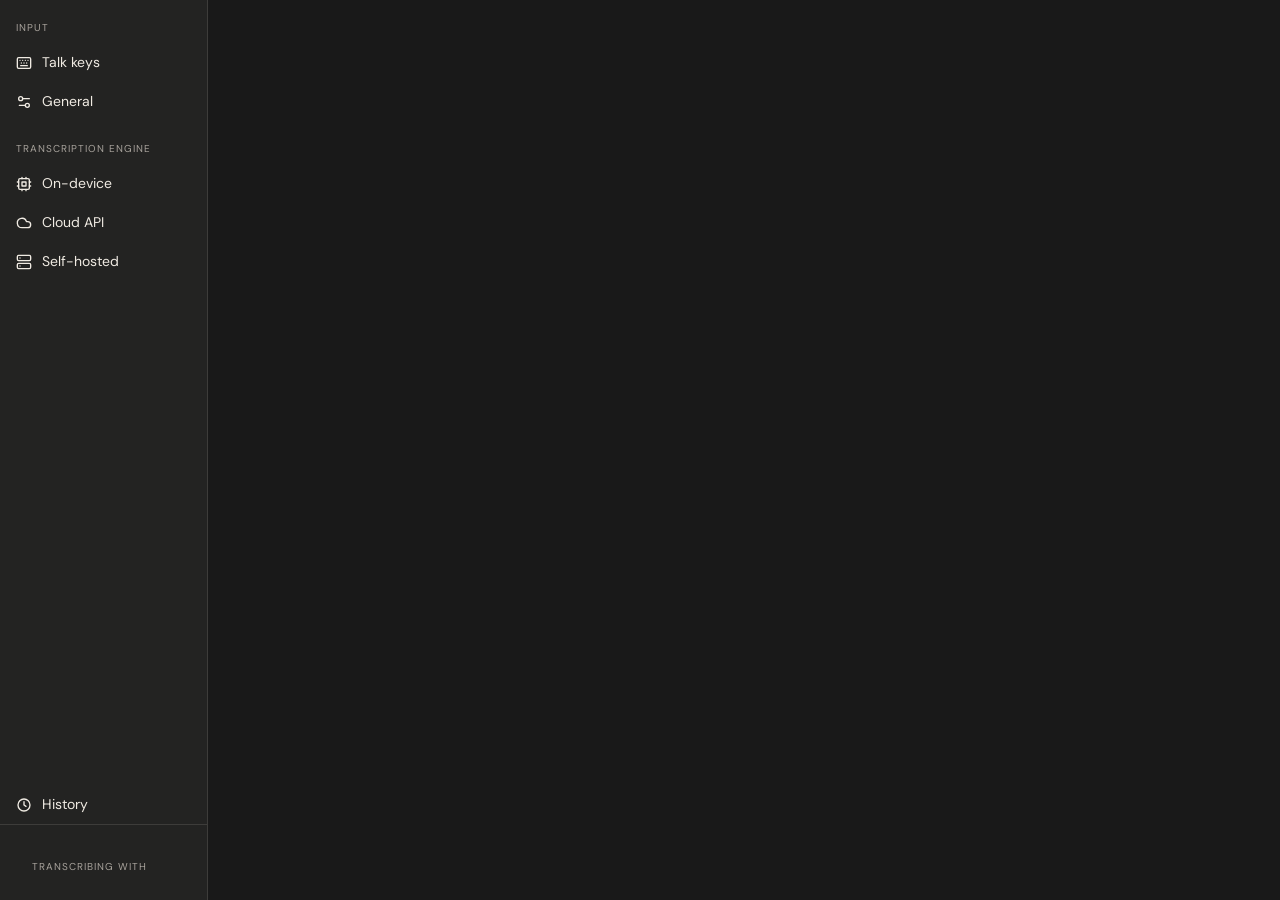
==== commit cf966949: "Graphite redesign: dark/light theme, new fonts, History as a Settings tab" ====
--- a/app/ui/index.html
+++ b/app/ui/index.html
@@ -5,12 +5,10 @@
   <meta name="viewport" content="width=device-width, initial-scale=1">
   <title>Yap Settings</title>
   <link rel="stylesheet" href="classical.css">
+  <script src="theme.js"></script>
 </head>
 <body>
   <div class="settings">
-    <header class="topbar"><span class="brand-square"></span>Yap
-      <nav><a href="index.html" aria-current="page">Settings</a><a href="history.html">History</a></nav>
-    </header>
     <div class="settings-body">
       <nav class="settings-nav" aria-label="Settings">
         <span class="kicker">Input</span>
@@ -25,10 +23,12 @@
           <svg width="16" height="16" viewBox="0 0 24 24" fill="none" stroke="currentColor" stroke-width="2" stroke-linecap="round" stroke-linejoin="round"><path d="M17.5 19H9a7 7 0 1 1 6.71-9h1.79a4.5 4.5 0 1 1 0 9Z"/></svg><span class="label">Cloud API</span><span class="dot"></span></button>
         <button type="button" data-tab="remote" data-engine="remote">
           <svg width="16" height="16" viewBox="0 0 24 24" fill="none" stroke="currentColor" stroke-width="2" stroke-linecap="round" stroke-linejoin="round"><rect x="2" y="2" width="20" height="8" rx="2"/><rect x="2" y="14" width="20" height="8" rx="2"/><path d="M6 6h.01M6 18h.01"/></svg><span class="label">Self-hosted</span><span class="dot"></span></button>
+        <button type="button" data-tab="history" class="nav-bottom">
+          <svg width="16" height="16" viewBox="0 0 24 24" fill="none" stroke="currentColor" stroke-width="2" stroke-linecap="round" stroke-linejoin="round"><circle cx="12" cy="12" r="9"/><path d="M12 7v5l3 2"/></svg><span class="label">History</span></button>
         <div class="settings-active"><span class="kicker">Transcribing with</span><strong id="active-label"></strong><span id="active-detail"></span></div>
       </nav>
 
-      <main class="settings-panel">
+      <main class="settings-panel" id="panel">
         <!-- 2b · Talk keys -->
         <section id="tab-talk" hidden>
           <h3>Talk keys</h3>
@@ -70,6 +70,13 @@
           <p class="panel-intro">How Yap behaves across your system.</p>
           <div class="rows">
             <div class="setting-row">
+              <div class="what"><strong>Appearance</strong><span>Colour theme for Yap's windows.</span></div>
+              <div class="seg" role="radiogroup" aria-label="Appearance">
+                <label class="seg-opt"><input type="radio" name="theme" value="dark">Dark</label>
+                <label class="seg-opt"><input type="radio" name="theme" value="light">Light</label>
+              </div>
+            </div>
+            <div class="setting-row">
               <div class="what"><strong>Microphone</strong><span>Used for every dictation.</span></div>
               <div class="control"><select id="microphone" class="input"></select></div>
             </div>
@@ -163,6 +170,21 @@
           </div>
           <p class="muted" style="margin:24px 0 0;font-size:12px;max-width:520px">Yap sends audio as multipart form data and expects a JSON response with a <span class="mono">text</span> field — the same shape as OpenAI's transcription endpoint. Plain <span class="mono">http://</span> exposes audio and the token on your network.</p>
         </section>
+        <section id="tab-history" class="history-tab" hidden>
+          <div class="history-toolbar">
+            <div class="history-search">
+              <svg width="15" height="15" viewBox="0 0 24 24" fill="none" stroke="currentColor" stroke-width="2" stroke-linecap="round" aria-hidden="true"><circle cx="11" cy="11" r="7"/><path d="m20 20-3.5-3.5"/></svg>
+              <input id="query" class="input" type="search" placeholder="Search transcriptions" aria-label="Search transcriptions">
+            </div>
+            <select id="app-filter" class="input" aria-label="Filter by app"><option>All apps</option></select>
+            <span id="count"></span>
+          </div>
+          <div class="history-content">
+            <div id="history-list" class="history-list"></div>
+            <div id="history-detail" class="history-detail"></div>
+          </div>
+          <div id="message" role="status"></div>
+        </section>
       </main>
     </div>
     <div id="status" class="status-line" role="status"></div>
@@ -171,6 +193,7 @@
   <script src="keys.js"></script>
   <script src="models.js"></script>
   <script src="credentials.js"></script>
+  <script src="history.js"></script>
   <script>
     const { invoke } = window.__TAURI__.core;
     const { listen } = window.__TAURI__.event;
@@ -218,11 +241,13 @@
     // ---------- render ----------
     function render() {
       if (!settings || !catalog) return;
+      Theme.apply(settings.theme);
       for (const button of document.querySelectorAll('[data-tab]')) {
         if (button.dataset.tab === tab) button.setAttribute('aria-current', 'page'); else button.removeAttribute('aria-current');
         button.classList.toggle('engine-active', button.dataset.engine === settings.engine);
       }
       for (const section of document.querySelectorAll('main section')) section.hidden = section.id !== `tab-${tab}`;
+      $('panel').classList.toggle('flush', tab === 'history');
       const [label, detail] = activeEngine();
       $('active-label').textContent = label;
       $('active-detail').textContent = detail;
@@ -358,6 +383,7 @@
       $('show-overlay').setAttribute('aria-checked', String(settings.showOverlay));
       $('mute-while-recording').setAttribute('aria-checked', String(settings.muteWhileRecording));
       for (const radio of document.querySelectorAll('[name="insertion"]')) radio.checked = radio.value === settings.insertion;
+      for (const radio of document.querySelectorAll('[name="theme"]')) radio.checked = radio.value === settings.theme;
       $('language').value = settings.language;
     }
     $('microphone').onchange = event => save({ microphoneIndex: Number(event.target.value) });
@@ -365,6 +391,7 @@
     $('show-overlay').onclick = () => save({ showOverlay: !settings.showOverlay });
     $('mute-while-recording').onclick = () => save({ muteWhileRecording: !settings.muteWhileRecording });
     for (const radio of document.querySelectorAll('[name="insertion"]')) radio.onchange = () => save({ insertion: radio.value });
+    for (const radio of document.querySelectorAll('[name="theme"]')) radio.onchange = () => save({ theme: radio.value });
     $('language').onchange = event => save({ language: event.target.value });
 
     // ---------- 2c on-device ----------
@@ -606,9 +633,20 @@
     }
 
     // ---------- engine switching and tabs ----------
+    const TABS = ['talk', 'general', 'local', 'cloud', 'remote', 'history'];
+    const hashTab = () => TABS.includes(location.hash.slice(1)) ? location.hash.slice(1) : 'talk';
+    function showTab(next) {
+      capture.cancel().catch(say);
+      tab = next;
+      history.replaceState(null, '', `#${tab}`);
+      say('');
+      render();
+      if (tab === 'history') HistoryTab.refresh();
+    }
+    window.addEventListener('hashchange', () => { if (settings && catalog) showTab(hashTab()); });
     for (const button of document.querySelectorAll('.use-engine')) button.onclick = () => save({ engine: button.dataset.engine });
     for (const button of document.querySelectorAll('[data-tab]')) {
-      button.onclick = () => { capture.cancel().catch(say); tab = button.dataset.tab; say(''); render(); };
+      button.onclick = () => showTab(button.dataset.tab);
     }
 
     // ---------- events ----------
@@ -634,8 +672,7 @@
       devices.forEach((name, index) => $('microphone').add(new Option(name, index)));
       if (!devices.length) say('No microphones found');
       for (const [code, label] of catalog.languages) $('language').add(new Option(label, code));
-      tab = { local: 'local', cloud: 'cloud', remote: 'remote' }[location.hash.slice(1)] || 'talk';
-      render();
+      showTab(hashTab());
       refreshCredential('remote', '');
     }).catch(say);
   </script>
--- a/app/ui/classical.css
+++ b/app/ui/classical.css
@@ -1,107 +1,159 @@
-/* Classical design system (tokens + components), as used by the Yap mockups,
-   followed by Yap's window layouts. Fonts are bundled; nothing loads remotely. */
-@font-face { font-family: 'Cormorant Garamond'; src: url('fonts/cormorant-latin.woff2') format('woff2'); font-weight: 400 600; }
-@font-face { font-family: 'Lora'; src: url('fonts/lora-latin.woff2') format('woff2'); font-weight: 400 600; }
+/* Graphite design system (tokens + components), followed by Yap's window layouts.
+   Dark is the default; <html data-theme="light"> switches to light. Fonts are bundled; nothing loads remotely. */
+@font-face { font-family: 'DM Sans'; src: url('fonts/dm-sans-latin.woff2') format('woff2'); font-weight: 100 1000; }
+@font-face { font-family: 'Fraunces'; src: url('fonts/fraunces-latin.woff2') format('woff2'); font-weight: 100 900; }
+@font-face { font-family: 'Cormorant Garamond'; src: url('fonts/cormorant-bold-latin.woff2') format('woff2'); font-weight: 700; }
 
 :root {
-  --color-bg: #f3f2f2;
-  --color-surface: #eae9e9;
-  --color-text: #201f1d;
-  --color-accent: #b68235;
-  --color-divider: color-mix(in srgb, #201f1d 16%, transparent);
-  --color-neutral-100: #f8f4f4;
-  --color-neutral-200: #eae7e7;
-  --color-neutral-400: #bab6b6;
-  --color-neutral-600: #7d7979;
-  --color-neutral-700: #605d5d;
-  --color-neutral-800: #444141;
-  --color-accent-100: #fff3e4;
-  --color-accent-300: #facb8d;
-  --color-accent-700: #7d5411;
-  --color-accent-800: #5a3b0a;
-  --font-heading: 'Cormorant Garamond', system-ui, sans-serif;
-  --font-body: 'Lora', system-ui, sans-serif;
-  --radius-md: 4px;
-  --shadow-lg: 0 12px 32px color-mix(in srgb, #2d2b2b 22%, transparent);
+  color-scheme: dark;
+  --color-bg: #191919;
+  --color-surface: #232322;
+  --color-text: #F0EBE3;
+  --color-accent: #B68235;
+  --color-on-accent: #191919;
+  --color-divider: color-mix(in srgb, #F0EBE3 12%, transparent);
+  --color-keyshadow: rgba(0, 0, 0, .45);
+  --color-neutral-100: #232322;
+  --color-neutral-200: #2C2B2A;
+  --color-neutral-300: #3A3937;
+  --color-neutral-400: #6E6B67;
+  --color-neutral-500: #8C8883;
+  --color-neutral-600: #A8A39C;
+  --color-neutral-700: #BDB8B0;
+  --color-neutral-800: #E0DBD3;
+  --color-neutral-900: #F0EBE3;
+  --color-accent-100: #2E261C;
+  --color-accent-200: #3D3022;
+  --color-accent-300: #6E5230;
+  --color-accent-400: #94703A;
+  --color-accent-600: #C38E45;
+  --color-accent-700: #CC9752;
+  --color-accent-800: #D9A866;
+  --color-accent-900: #E8C48E;
+  --shadow-sm: 0 1px 2px rgba(0, 0, 0, .35);
+  --shadow-md: 0 6px 18px -4px rgba(0, 0, 0, .45);
+  --shadow-lg: 0 20px 44px -12px rgba(0, 0, 0, .6), 0 2px 6px rgba(0, 0, 0, .28);
+  --font-heading: 'Fraunces', Georgia, serif;
+  --font-body: 'DM Sans', system-ui, sans-serif;
+  --font-logo: 'Cormorant Garamond', Georgia, serif;
+  --radius-sm: 6px;
+  --radius-md: 10px;
+  --radius-lg: 16px;
   --mono: ui-monospace, Consolas, monospace;
 }
 
+:root[data-theme='light'] {
+  color-scheme: light;
+  --color-bg: #F5F3EF;
+  --color-surface: #E6E3DE;
+  --color-text: #1E1E1D;
+  --color-on-accent: #1E1E1D;
+  --color-divider: color-mix(in srgb, #1E1E1D 12%, transparent);
+  --color-keyshadow: rgba(30, 30, 29, .12);
+  --color-neutral-100: #ECE9E4;
+  --color-neutral-200: #E0DCD6;
+  --color-neutral-300: #CFCAC3;
+  --color-neutral-400: #A9A49D;
+  --color-neutral-500: #8A857E;
+  --color-neutral-600: #6B6761;
+  --color-neutral-700: #55524D;
+  --color-neutral-800: #3A3835;
+  --color-neutral-900: #1E1E1D;
+  --color-accent-100: #F1E6D4;
+  --color-accent-200: #E8D3B2;
+  --color-accent-300: #D9B57E;
+  --color-accent-400: #C79A58;
+  --color-accent-600: #9A6C2C;
+  --color-accent-700: #875E22;
+  --color-accent-800: #6B4919;
+  --color-accent-900: #4A3311;
+  --shadow-sm: 0 1px 2px rgba(30, 30, 29, .10);
+  --shadow-md: 0 6px 18px -4px rgba(30, 30, 29, .16);
+  --shadow-lg: 0 18px 40px -12px rgba(30, 30, 29, .22), 0 2px 6px rgba(30, 30, 29, .08);
+}
+
 *, *::before, *::after { box-sizing: border-box; }
 html, body { height: 100%; }
-body { margin: 0; background: var(--color-bg); color: var(--color-text); font: 14px/1.55 var(--font-body); }
-h1, h2, h3 { font-family: var(--font-heading); font-weight: 600; line-height: 1.12; letter-spacing: -0.015em; margin: 0 0 4px; }
-h1 { font-size: 27px; }
-h2 { font-size: 25px; }
-h3 { font-size: 25px; }
-a { color: var(--color-accent); text-underline-offset: 3px; }
-a:hover { color: var(--color-accent-700); }
+body { margin: 0; background: var(--color-bg); color: var(--color-text); font: 14px/1.5 var(--font-body); }
+h1, h2, h3 { font-family: var(--font-heading); font-weight: 600; line-height: 1.15; letter-spacing: -0.01em; margin: 0 0 4px; }
+h1 { font-size: 26px; }
+h2 { font-size: 24px; }
+h3 { font-size: 22px; }
+a { color: var(--color-accent-700); text-underline-offset: 3px; }
+a:hover { color: var(--color-accent-800); }
 button, input, select, textarea { font: inherit; color: inherit; }
 button { cursor: pointer; }
 :focus { outline: none; }
 :focus-visible { outline: 2px solid var(--color-accent); outline-offset: 2px; }
-::selection { background: color-mix(in srgb, var(--color-accent) 30%, transparent); }
+::selection { background: color-mix(in srgb, var(--color-accent) 35%, transparent); }
 [hidden] { display: none !important; }
-.muted { opacity: .65; }
+.muted { color: var(--color-neutral-600); }
 .mono { font-family: var(--mono); font-size: 13px; }
-.kicker { font-size: 10px; letter-spacing: .1em; text-transform: uppercase; opacity: .6; }
+.kicker { font-size: 10px; letter-spacing: .1em; text-transform: uppercase; color: var(--color-neutral-600); }
 
 /* — buttons — */
 .btn { display: inline-flex; align-items: center; justify-content: center; gap: 6px; white-space: nowrap;
-  font-family: var(--font-heading); font-weight: 600; font-size: 14px; line-height: 1.2;
+  font-family: var(--font-body); font-weight: 600; font-size: 13.5px; line-height: 1.2;
   color: var(--color-text); background: transparent; border: 1px solid transparent;
-  padding: 9px 16px; border-radius: var(--radius-md); }
+  padding: 9px 14px; border-radius: var(--radius-md); }
+.btn svg { display: block; }
 .btn:disabled { opacity: .45; cursor: not-allowed; }
-.btn-primary { color: var(--color-accent); border-color: var(--color-accent); }
-.btn-primary:hover:not(:disabled) { background: color-mix(in srgb, var(--color-accent) 12%, transparent); }
-.btn-secondary { border-color: var(--color-divider); }
-.btn-secondary:hover:not(:disabled) { background: color-mix(in srgb, var(--color-text) 7%, transparent); }
-.btn-ghost { color: var(--color-accent); padding-inline: 5px; }
-.btn-ghost:hover:not(:disabled) { background: color-mix(in srgb, var(--color-accent) 10%, transparent); }
+.btn-primary { background: var(--color-accent); color: var(--color-on-accent); border-color: var(--color-accent); }
+.btn-primary:hover:not(:disabled) { background: color-mix(in srgb, var(--color-accent) 88%, var(--color-text)); }
+.btn-secondary { background: color-mix(in srgb, var(--color-text) 6%, transparent); border-color: var(--color-divider); }
+.btn-secondary:hover:not(:disabled) { background: color-mix(in srgb, var(--color-text) 11%, transparent); }
+.btn-ghost { color: var(--color-accent-700); padding-inline: 8px; }
+.btn-ghost:hover:not(:disabled) { background: color-mix(in srgb, var(--color-accent) 12%, transparent); }
 .btn-icon { width: 28px; height: 28px; padding: 0; }
-.btn-small { padding: 4px 10px; font-size: 12px; }
+.btn-small { padding: 4px 10px; font-size: 12px; border-radius: var(--radius-sm); }
 
 /* — forms — */
-.input { width: 100%; min-height: 36px; padding: 6px 10px; font-size: 14px; color: var(--color-text);
-  caret-color: var(--color-accent); background: transparent;
+.input { width: 100%; min-height: 36px; padding: 6px 12px; font-size: 14px; color: var(--color-text);
+  caret-color: var(--color-accent); background: color-mix(in srgb, var(--color-text) 4%, var(--color-bg));
   border: 1px solid var(--color-divider); border-radius: var(--radius-md); }
-.input:hover { border-color: color-mix(in srgb, var(--color-text) 45%, transparent); }
-.input:focus-visible { border-color: var(--color-accent); outline-offset: 0; }
-select.input { background: var(--color-bg); }
+.input::placeholder { color: var(--color-neutral-500); }
+.input:hover { border-color: color-mix(in srgb, var(--color-text) 28%, transparent); }
+.input:focus-visible { border-color: var(--color-accent); outline: 3px solid color-mix(in srgb, var(--color-accent) 25%, transparent); outline-offset: 0; }
+.input:disabled { opacity: .5; }
+select.input option { background: var(--color-bg); color: var(--color-text); }
 textarea.input { min-height: 90px; resize: vertical; }
 .radio { display: inline-flex; align-items: center; gap: 8px; cursor: pointer; font-size: 14px; position: relative; }
-.radio input { position: absolute; opacity: 0; width: 0; height: 0; pointer-events: none; }
-.radio .dot { width: 16px; height: 16px; flex: none; border-radius: 50%; border: 1.5px solid var(--color-divider); }
+.radio input, .seg-opt input { position: absolute; opacity: 0; width: 0; height: 0; pointer-events: none; }
+.radio .dot { width: 16px; height: 16px; flex: none; border-radius: 50%; border: 1.5px solid var(--color-neutral-400); }
 .radio:hover .dot { border-color: var(--color-accent); }
 .radio input:checked + .dot { border-color: var(--color-accent); background: var(--color-accent); box-shadow: inset 0 0 0 4px var(--color-bg); }
 .radio input:focus-visible + .dot { outline: 2px solid var(--color-accent); outline-offset: 2px; }
-.switch { width: 38px; height: 22px; flex: none; padding: 2px; display: flex; justify-content: flex-start;
-  border: 1.5px solid var(--color-divider); background: transparent; }
-.switch span { width: 15px; height: 15px; background: var(--color-neutral-400); }
+.seg { display: inline-flex; padding: 3px; gap: 3px; background: color-mix(in srgb, var(--color-text) 6%, transparent); border-radius: var(--radius-md); }
+.seg-opt { position: relative; display: inline-flex; align-items: center; gap: 6px; padding: 6px 14px; font-size: 13px; cursor: pointer; border-radius: 7px; }
+.seg-opt:has(input:checked) { background: var(--color-bg); box-shadow: var(--shadow-sm); font-weight: 600; }
+.seg-opt:has(input:focus-visible) { outline: 2px solid var(--color-accent); outline-offset: -2px; }
+.switch { width: 38px; height: 22px; flex: none; padding: 2px; display: flex; justify-content: flex-start; align-items: center;
+  border: 1.5px solid var(--color-divider); border-radius: 999px; background: transparent; }
+.switch span { width: 15px; height: 15px; border-radius: 50%; background: var(--color-neutral-400); }
 .switch[aria-checked='true'] { justify-content: flex-end; border-color: var(--color-accent); background: var(--color-accent); }
-.switch[aria-checked='true'] span { background: var(--color-bg); }
+.switch[aria-checked='true'] span { background: var(--color-on-accent); }
 
 /* — tags and keycaps — */
-.tag { display: inline-flex; align-items: center; font-size: 11px; font-weight: 600; letter-spacing: .02em; padding: 3px 10px; border-radius: 3px; }
+.tag { display: inline-flex; align-items: center; gap: 6px; font-size: 11.5px; font-weight: 600; padding: 3px 10px; border-radius: 999px; }
 .tag-accent { background: var(--color-accent-100); color: var(--color-accent-800); }
-.tag-neutral { background: var(--color-neutral-100); color: var(--color-neutral-800); }
+.tag-neutral { background: var(--color-neutral-200); color: var(--color-neutral-800); }
 .keycap { min-width: 34px; height: 32px; padding: 0 10px; display: inline-flex; align-items: center; justify-content: center;
-  background: var(--color-bg); border: 1.5px solid var(--color-text); border-bottom-width: 3px; font-size: 13px; font-weight: 600; }
-.keycap-small { min-width: 0; height: 24px; padding: 0 7px; font-size: 11px; background: var(--color-surface); }
+  background: var(--color-bg); border: 1px solid var(--color-divider); border-radius: 8px; box-shadow: 0 2px 0 var(--color-keyshadow);
+  font-size: 13px; font-weight: 600; }
+.keycap-small { min-width: 26px; height: 24px; padding: 0 7px; font-size: 11px; border-radius: 7px; }
+
+/* — wordmark — */
+.wm { display: inline-flex; align-items: baseline; font: 700 17px/1 var(--font-logo); letter-spacing: -0.03em; color: var(--color-text); }
+.wm i { font-style: normal; color: #B68235; letter-spacing: 0; }
 
 /* — window chrome — */
-.topbar { height: 36px; flex: none; display: flex; align-items: center; gap: 10px; padding: 0 14px;
-  border-bottom: 2px solid var(--color-divider); background: var(--color-surface); font-size: 12px; font-weight: 600; }
-.brand-square { width: 12px; height: 12px; background: var(--color-accent); }
-.topbar nav { margin-left: auto; display: flex; gap: 4px; }
-.topbar nav a { padding: 4px 10px; color: var(--color-text); text-decoration: none; }
-.topbar nav a[aria-current='page'], .topbar nav a:hover { background: var(--color-accent-100); color: var(--color-accent-800); }
 .status-line { padding: 6px 16px; min-height: 30px; font-size: 12px; border-top: 1px solid var(--color-divider); background: var(--color-surface); }
 .status-line:empty { display: none; }
 
 /* — settings (2b–2f) — */
 .settings { height: 100vh; display: flex; flex-direction: column; }
 .settings-body { flex: 1; display: flex; min-height: 0; }
-.settings-nav { width: 208px; flex: none; display: flex; flex-direction: column; background: var(--color-surface); border-right: 2px solid var(--color-divider); }
+.settings-nav { width: 208px; flex: none; display: flex; flex-direction: column; background: var(--color-surface); border-right: 1px solid var(--color-divider); }
 .settings-nav .kicker { padding: 20px 16px 8px; }
 .settings-nav button { display: flex; align-items: center; gap: 10px; padding: 9px 16px; border: 0; background: transparent; font-size: 14px; text-align: left; }
 .settings-nav button svg { flex: none; }
@@ -110,21 +162,23 @@
 .settings-nav button.engine-active .dot { background: var(--color-accent); }
 .settings-nav button:hover { background: color-mix(in srgb, var(--color-accent-100) 60%, transparent); }
 .settings-nav button[aria-current='page'] { background: var(--color-accent-100); color: var(--color-accent-800); }
-.settings-active { margin-top: auto; padding: 14px 16px; border-top: 2px solid var(--color-divider); display: flex; flex-direction: column; gap: 2px; }
+.settings-nav .nav-bottom { margin-top: auto; }
+.settings-active { padding: 14px 16px; border-top: 1px solid var(--color-divider); display: flex; flex-direction: column; gap: 2px; }
 .settings-active strong { font-size: 13px; }
 .settings-active span:last-child { font-size: 12px; opacity: .65; }
 .settings-panel { flex: 1; min-width: 0; overflow: auto; padding: 28px 32px; }
+.settings-panel.flush { padding: 0; overflow: hidden; display: flex; }
 .panel-head { display: flex; align-items: flex-start; gap: 16px; margin-bottom: 20px; }
 .panel-head > div { flex: 1; }
 .panel-head p, .panel-intro { font-size: 14px; opacity: .7; margin: 0; }
 .panel-intro { margin-bottom: 24px; }
-.rows { display: flex; flex-direction: column; border-top: 2px solid var(--color-divider); }
+.rows { display: flex; flex-direction: column; border-top: 1px solid var(--color-divider); }
 .key-row { display: grid; grid-template-columns: 170px 1fr; gap: 24px; padding: 20px 0; border-bottom: 1px solid var(--color-divider); }
 .key-row .what { display: flex; flex-direction: column; gap: 4px; padding-top: 4px; }
 .key-row .what strong { font-size: 14px; }
 .key-row .what span, .setting-row .what span { font-size: 12px; opacity: .65; }
 .key-field { display: flex; gap: 8px; }
-.key-button { flex: 1; min-height: 52px; display: flex; align-items: center; gap: 6px; padding: 8px 12px; background: var(--color-surface); border: 2px solid var(--color-text); text-align: left; }
+.key-button { flex: 1; min-height: 52px; display: flex; align-items: center; gap: 6px; padding: 8px 12px; background: var(--color-surface); border: 1.5px solid var(--color-divider); border-radius: 12px; text-align: left; }
 .key-button .hint { margin-left: auto; font-size: 12px; opacity: .6; }
 .key-button.listening { border-color: var(--color-accent); animation: ys-pulse 1.2s ease-in-out infinite; }
 .key-button.listening .listen { font-size: 14px; color: var(--color-accent-700); font-weight: 600; }
@@ -135,13 +189,13 @@
 .setting-row .what { flex: 1; display: flex; flex-direction: column; gap: 2px; }
 .setting-row .what strong { font-size: 14px; }
 .setting-row .control { width: 260px; display: flex; flex-direction: column; gap: 8px; }
-.form-grid { display: grid; grid-template-columns: 150px 1fr; gap: 18px 24px; align-items: center; border-top: 2px solid var(--color-divider); padding-top: 20px; }
+.form-grid { display: grid; grid-template-columns: 150px 1fr; gap: 18px 24px; align-items: center; border-top: 1px solid var(--color-divider); padding-top: 20px; }
 .form-grid > strong { font-size: 13px; }
 .form-grid .input { max-width: 420px; }
 .field-row { display: flex; gap: 8px; align-items: center; max-width: 520px; }
 .test-row { display: flex; align-items: center; gap: 12px; }
 .test-row span { font-size: 13px; font-weight: 600; }
-.note { margin-top: 24px; padding: 12px 14px; background: var(--color-surface); font-size: 12px; display: flex; gap: 10px; align-items: flex-start; max-width: 640px; }
+.note { margin-top: 24px; padding: 12px 14px; background: var(--color-surface); border-radius: var(--radius-md); font-size: 12px; display: flex; gap: 10px; align-items: flex-start; max-width: 640px; }
 .family { display: flex; flex-direction: column; border-bottom: 1px solid var(--color-divider); }
 .family > button { display: grid; grid-template-columns: 16px 1fr auto; gap: 12px; align-items: center; padding: 12px 0; border: 0; background: transparent; text-align: left; }
 .family > button svg { transition: transform .12s; }
@@ -163,7 +217,7 @@
 .variant .size { font-size: 12px; font-variant-numeric: tabular-nums; opacity: .75; }
 .variant .actions { display: flex; justify-content: flex-end; align-items: center; gap: 6px; font-size: 12px; }
 .progress { flex: 1; display: flex; flex-direction: column; gap: 3px; }
-.progress div { height: 4px; background: var(--color-neutral-200); }
+.progress div { height: 4px; border-radius: 2px; overflow: hidden; background: var(--color-neutral-200); }
 .progress div span { display: block; height: 4px; background: var(--color-accent); }
 .progress > span { font-size: 11px; opacity: .7; font-variant-numeric: tabular-nums; }
 .storage { display: flex; align-items: center; gap: 12px; margin-top: 16px; font-size: 12px; }
@@ -171,51 +225,69 @@
 .storage .btn { margin-left: auto; }
 
 /* — history (2g) — */
-.history { height: 100vh; display: flex; flex-direction: column; }
-.history-toolbar { display: flex; align-items: center; gap: 10px; padding: 12px 16px; border-bottom: 2px solid var(--color-divider); }
-.history-toolbar input { max-width: 360px; }
-.history-toolbar select { max-width: 180px; }
-.history-toolbar span { margin-left: auto; font-size: 12px; opacity: .65; }
+.history-tab { flex: 1; min-width: 0; display: flex; flex-direction: column; }
+.history-toolbar { display: flex; align-items: center; gap: 10px; padding: 12px 16px; border-bottom: 1px solid var(--color-divider); }
+.history-search { position: relative; flex: 1; max-width: 360px; }
+.history-search svg { position: absolute; left: 10px; top: 50%; transform: translateY(-50%); color: var(--color-neutral-600); pointer-events: none; }
+.history-search input { padding-left: 32px; }
+.history-toolbar select { width: 180px; }
+.history-toolbar > span { margin-left: auto; font-size: 12px; color: var(--color-neutral-600); font-variant-numeric: tabular-nums; }
 .history-content { display: flex; flex: 1; min-height: 0; }
-.history-list { width: 40%; overflow: auto; border-right: 2px solid var(--color-divider); }
-.history-day { position: sticky; top: 0; padding: 10px 16px 6px; background: var(--color-bg); border-bottom: 1px solid var(--color-divider); text-transform: uppercase; letter-spacing: .1em; font-size: 10px; font-weight: 600; }
-.history-row { display: block; width: 100%; padding: 12px 16px; background: transparent; color: var(--color-text); border: 0; border-bottom: 1px solid var(--color-divider); text-align: left; }
+.history-list { width: 42%; min-width: 240px; max-width: 380px; flex: none; overflow: auto; border-right: 1px solid var(--color-divider); }
+.history-list > p { padding: 32px 16px; margin: 0; font-size: 13px; color: var(--color-neutral-600); }
+.history-day { position: sticky; top: 0; padding: 10px 16px 6px; background: var(--color-bg); border-bottom: 1px solid var(--color-divider); text-transform: uppercase; letter-spacing: .1em; font-size: 10px; font-weight: 600; color: var(--color-neutral-600); }
+.history-row { display: flex; flex-direction: column; gap: 4px; width: 100%; padding: 12px 16px; background: transparent; color: var(--color-text); border: 0; border-bottom: 1px solid var(--color-divider); text-align: left; }
 .history-row:hover { background: color-mix(in srgb, var(--color-accent-100) 60%, transparent); }
 .history-row[aria-selected='true'] { background: var(--color-accent-100); }
-.history-row-head { display: flex; gap: 8px; font-size: 12px; }
-.history-row-head span:last-child { margin-left: auto; }
-.history-row-text { display: -webkit-box; overflow: hidden; -webkit-line-clamp: 2; -webkit-box-orient: vertical; margin-top: 4px; font-size: 13px; }
-.history-detail { flex: 1; overflow: auto; padding: 28px 32px; }
-.history-detail-head { display: flex; align-items: flex-start; gap: 12px; }
-.history-detail-head div { flex: 1; }
-.history-detail-head small { display: block; color: var(--color-accent-700); text-transform: uppercase; letter-spacing: .1em; }
-.history-detail-head h1 { font-size: 22px; }
-.history-text { font-size: 17px; line-height: 1.6; overflow-wrap: anywhere; white-space: pre-wrap; }
-.history-meta { display: grid; grid-template-columns: repeat(4, minmax(0, 1fr)); border-top: 2px solid var(--color-divider); border-bottom: 1px solid var(--color-divider); }
-.history-meta div { min-width: 0; padding: 12px; overflow-wrap: anywhere; border-left: 1px solid var(--color-divider); font-size: 13px; }
+.history-row-head { display: flex; align-items: baseline; gap: 8px; font-size: 12px; }
+.history-row-head span { color: var(--color-neutral-600); }
+.history-row-head span:last-child { margin-left: auto; font-variant-numeric: tabular-nums; }
+.history-row-text { display: -webkit-box; overflow: hidden; -webkit-line-clamp: 2; -webkit-box-orient: vertical; font-size: 13px; line-height: 1.4; }
+.history-detail { flex: 1; min-width: 0; overflow: auto; padding: 28px 32px; }
+.history-detail > p:only-child { font-size: 14px; color: var(--color-neutral-600); }
+.history-detail-head { display: flex; align-items: flex-start; gap: 12px; margin-bottom: 20px; }
+.history-detail-head div { flex: 1; display: flex; flex-direction: column; gap: 4px; }
+.history-detail-head small { font-size: 11px; font-weight: 600; letter-spacing: .1em; text-transform: uppercase; color: var(--color-accent-700); }
+.history-detail-head h1 { font-size: 20px; margin: 0; }
+.history-detail-head .btn-secondary { padding: 8px 10px; }
+.history-text { font-size: 17px; line-height: 1.6; margin: 0 0 28px; max-width: 560px; overflow-wrap: anywhere; white-space: pre-wrap; }
+.history-meta { display: grid; grid-template-columns: repeat(4, minmax(0, 1fr)); border-top: 1px solid var(--color-divider); border-bottom: 1px solid var(--color-divider); }
+.history-meta div { min-width: 0; display: flex; flex-direction: column; gap: 2px; padding: 12px; overflow-wrap: anywhere; border-left: 1px solid var(--color-divider); font-size: 13px; font-weight: 600; font-variant-numeric: tabular-nums; }
 .history-meta div:first-child { border-left: 0; padding-left: 0; }
-.history-meta small { display: block; text-transform: uppercase; letter-spacing: .1em; opacity: .6; font-size: 10px; }
+.history-meta small { text-transform: uppercase; letter-spacing: .1em; font-size: 10px; font-weight: 400; color: var(--color-neutral-600); }
 #message { padding: 6px 16px; font-size: 12px; }
+#message:empty { display: none; }
 
 /* — onboarding (2a) — */
 .onboarding { height: 100vh; display: flex; flex-direction: column; }
 .onboarding-body { flex: 1; display: flex; min-height: 0; }
-.onboarding-nav { width: 220px; flex: none; background: var(--color-surface); border-right: 2px solid var(--color-divider); padding-top: 24px; }
-.onboarding-nav h1 { font-size: 28px; margin: 0 20px 22px; }
-.onboarding-nav button { display: block; width: 100%; text-align: left; background: transparent; border: 0; padding: 12px 20px; }
-.onboarding-nav button[aria-current='step'] { background: var(--color-accent-100); font-weight: 600; }
-.onboarding-nav button:disabled { opacity: .45; cursor: default; }
+.onboarding-nav { width: 220px; flex: none; display: flex; flex-direction: column; background: var(--color-surface); border-right: 1px solid var(--color-divider); padding: 24px 0; }
+.onboarding-nav h1 { font-family: var(--font-body); font-size: 28px; letter-spacing: -0.02em; line-height: 1; margin: 0 20px 20px; }
+.onboarding-nav button { display: flex; align-items: center; gap: 12px; width: 100%; padding: 10px 20px; border: 0; background: transparent; text-align: left; font-size: 14px; font-weight: 500; }
+.onboarding-nav button .num { width: 24px; height: 24px; flex: none; display: flex; align-items: center; justify-content: center; border-radius: 50%;
+  border: 1.5px solid var(--color-neutral-400); font-size: 12px; font-weight: 600; }
+.onboarding-nav button[aria-current='step'] { background: var(--color-bg); font-weight: 700; }
+.onboarding-nav button[aria-current='step'] .num { border-color: var(--color-accent); }
+.onboarding-nav button.done .num { border-color: var(--color-accent); background: var(--color-accent); color: var(--color-on-accent); }
+.onboarding-nav button:disabled { opacity: .5; cursor: default; }
 .onboarding-content { flex: 1; display: flex; flex-direction: column; min-width: 0; }
 .onboarding-content > div:first-child { flex: 1; min-height: 0; overflow: auto; padding: 32px 36px; }
+.onboarding-content .step-kicker { font-size: 11px; font-weight: 600; letter-spacing: .1em; text-transform: uppercase; color: var(--color-accent-700); }
 .onboarding-content h2 { margin: 6px 0 8px; }
-.onboarding-content p { font-size: 14px; opacity: .75; margin: 0 0 20px; }
-.onboarding-content label.field { display: block; margin: 12px 0 4px; font-size: 13px; font-weight: 600; }
+.onboarding-content p { font-size: 14px; color: var(--color-neutral-700); margin: 0 0 20px; max-width: 520px; }
+.onboarding-content label.field { display: block; margin: 14px 0 6px; font-size: 13px; font-weight: 600; }
 .onboarding-content .input { max-width: 460px; }
-.onboarding-content .row { display: flex; align-items: center; justify-content: space-between; gap: 12px; padding: 14px 0; border-bottom: 1px solid var(--color-divider); }
-.onboarding-content .row > span:not(.dot) { flex: 1; }
+.onboarding-content .row { display: flex; align-items: center; justify-content: space-between; gap: 16px; padding: 16px 0; border-bottom: 1px solid var(--color-divider); }
+.onboarding-content .row:first-of-type { border-top: 1px solid var(--color-divider); }
+.onboarding-content .row > span:not(.dot):not(.tag) { flex: 1; font-size: 15px; font-weight: 600; }
+.onboarding-content .row small { display: block; font-size: 13px; font-weight: 400; color: var(--color-neutral-600); }
+.onboarding-content .row input[type='radio'] { accent-color: var(--color-accent); }
+.onboarding-content .row.choice { align-items: flex-start; gap: 14px; margin-bottom: 8px; padding: 14px 16px; border: 1.5px solid var(--color-divider); border-radius: 12px; }
+.onboarding-content .row.choice .dot { margin-top: 3px; }
+.onboarding-content .row.choice:has(input:checked) { border-color: var(--color-accent); background: var(--color-accent-100); }
 .onboarding-content .btn { margin: 10px 8px 0 0; }
-.onboarding-content .row .btn { margin: 0; }
-.onboarding-content footer { display: flex; align-items: center; gap: 8px; border-top: 2px solid var(--color-divider); padding: 14px 36px; }
-.onboarding-content footer #next { margin-left: auto; }
-.onboarding-content textarea { width: 100%; min-height: 130px; }
+.onboarding-content .row .btn, .onboarding-content .key-field .btn { margin: 0; }
+.onboarding-content footer { display: flex; align-items: center; gap: 8px; border-top: 1px solid var(--color-divider); padding: 14px 36px; }
+.onboarding-content footer #next { margin-left: auto; min-width: 140px; }
+.onboarding-content textarea { width: 100%; min-height: 150px; font-size: 15px; resize: none; }
 .onboarding-content #message { padding: 0; margin-top: 14px; }
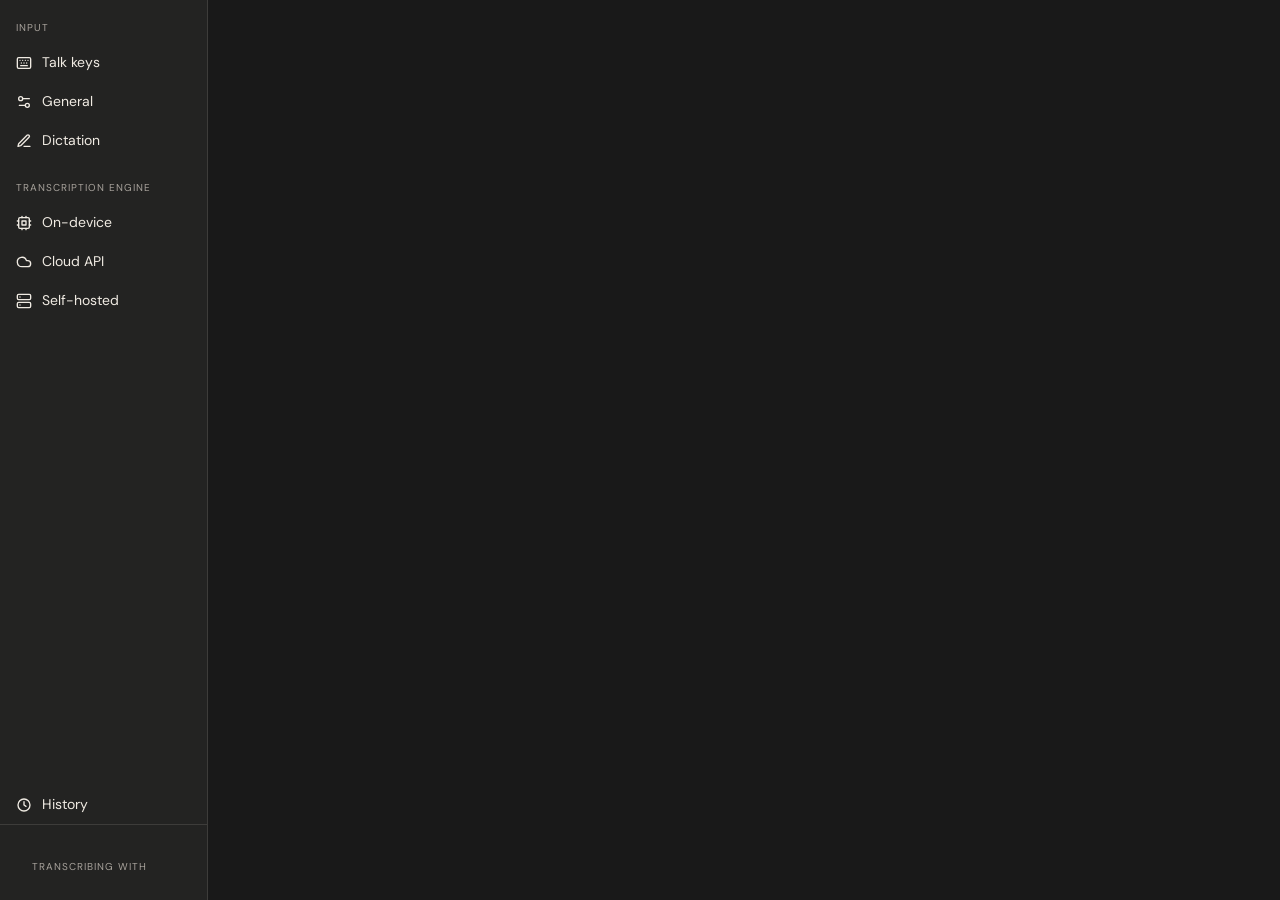
==== commit 9c697f70: "Add in-app updates and a Dictation settings tab - Check for updates and install from Settings and th" ====
--- a/app/ui/index.html
+++ b/app/ui/index.html
@@ -16,6 +16,8 @@
           <svg width="16" height="16" viewBox="0 0 24 24" fill="none" stroke="currentColor" stroke-width="2" stroke-linecap="round" stroke-linejoin="round"><rect x="2" y="4" width="20" height="16" rx="2"/><path d="M6 8h.01M10 8h.01M14 8h.01M18 8h.01M8 12h.01M12 12h.01M16 12h.01M7 16h10"/></svg><span class="label">Talk keys</span></button>
         <button type="button" data-tab="general">
           <svg width="16" height="16" viewBox="0 0 24 24" fill="none" stroke="currentColor" stroke-width="2" stroke-linecap="round" stroke-linejoin="round"><path d="M20 7h-9M14 17H5"/><circle cx="17" cy="17" r="3"/><circle cx="7" cy="7" r="3"/></svg><span class="label">General</span></button>
+        <button type="button" data-tab="dictation">
+          <svg width="16" height="16" viewBox="0 0 24 24" fill="none" stroke="currentColor" stroke-width="2" stroke-linecap="round" stroke-linejoin="round"><path d="M12 20h9"/><path d="M16.5 3.5a2.12 2.12 0 0 1 3 3L7 19l-4 1 1-4Z"/></svg><span class="label">Dictation</span></button>
         <span class="kicker">Transcription engine</span>
         <button type="button" data-tab="local" data-engine="local">
           <svg width="16" height="16" viewBox="0 0 24 24" fill="none" stroke="currentColor" stroke-width="2" stroke-linecap="round" stroke-linejoin="round"><rect x="4" y="4" width="16" height="16" rx="2"/><rect x="9" y="9" width="6" height="6"/><path d="M15 2v2M15 20v2M2 15h2M2 9h2M20 15h2M20 9h2M9 2v2M9 20v2"/></svg><span class="label">On-device</span><span class="dot"></span></button>
@@ -72,8 +74,8 @@
             <div class="setting-row">
               <div class="what"><strong>Appearance</strong><span>Colour theme for Yap's windows.</span></div>
               <div class="seg" role="radiogroup" aria-label="Appearance">
-                <label class="seg-opt"><input type="radio" name="theme" value="dark">Dark</label>
-                <label class="seg-opt"><input type="radio" name="theme" value="light">Light</label>
+                <label class="seg-opt"><input type="radio" name="theme" value="dark"><span>Dark</span></label>
+                <label class="seg-opt"><input type="radio" name="theme" value="light"><span>Light</span></label>
               </div>
             </div>
             <div class="setting-row">
@@ -87,6 +89,10 @@
             <div class="setting-row">
               <div class="what"><strong>Show recording overlay</strong><span>A small bar at the bottom of the screen while listening.</span></div>
               <button type="button" class="switch" role="switch" id="show-overlay" aria-label="Show recording overlay"><span></span></button>
+            </div>
+            <div class="setting-row">
+              <div class="what"><strong>Minimal overlay</strong><span>Only the sound waves while you talk. Errors still show.</span></div>
+              <button type="button" class="switch" role="switch" id="minimal-overlay" aria-label="Minimal overlay"><span></span></button>
             </div>
             <div class="setting-row">
               <div class="what"><strong>Mute sound while recording</strong><span>Silences your speakers while you talk, then turns them back on.</span></div>
@@ -105,8 +111,28 @@
             </div>
           </div>
 
-          <h3 style="margin-top:36px">Clean-up</h3>
-          <p class="panel-intro">A small language model on this computer tidies each dictation before it's inserted: removes “um”s and false starts, fixes grammar and punctuation, and turns spoken lists into bullet points. Nothing leaves your PC.</p>
+          <h3 style="margin-top:36px">About</h3>
+          <p class="panel-intro">Your version of Yap and how it stays up to date.</p>
+          <div class="rows">
+            <div class="setting-row">
+              <div class="what"><strong id="app-version">Yap</strong><span id="update-status">Check for a newer version of Yap.</span></div>
+              <button type="button" class="btn btn-secondary" id="check-update">Check for updates</button>
+              <button type="button" class="btn btn-primary" id="install-update" hidden>Install and restart</button>
+            </div>
+            <div class="setting-row">
+              <div class="what"><strong>Install updates automatically</strong><span>Yap checks once a day and installs when it restarts, never while you're dictating.</span></div>
+              <button type="button" class="switch" role="switch" id="auto-update" aria-label="Install updates automatically"><span></span></button>
+            </div>
+          </div>
+        </section>
+
+        <!-- Dictation: what happens to the words before they're inserted.
+             Clean-up today; text replacements are planned to sit beside it. -->
+        <section id="tab-dictation" hidden>
+          <h3>Dictation</h3>
+          <p class="panel-intro">What Yap does with your words before it inserts them.</p>
+          <span class="kicker" style="display:block;margin-bottom:6px">Clean-up</span>
+          <p class="muted" style="font-size:13px;margin:0 0 14px;max-width:600px">A small language model on this computer tidies each dictation before it's inserted: removes “um”s and false starts, fixes grammar and punctuation, and turns spoken lists into bullet points. Nothing leaves your PC.</p>
           <div class="rows">
             <div class="setting-row">
               <div class="what"><strong>Clean up dictations</strong><span id="cleanup-status">Adds a short pause after you stop talking.</span></div>
@@ -381,18 +407,69 @@
       $('microphone').value = String(settings.microphoneIndex);
       $('open-at-login').setAttribute('aria-checked', String(settings.openAtLogin));
       $('show-overlay').setAttribute('aria-checked', String(settings.showOverlay));
+      $('minimal-overlay').setAttribute('aria-checked', String(settings.minimalOverlay));
+      $('minimal-overlay').disabled = !settings.showOverlay;
       $('mute-while-recording').setAttribute('aria-checked', String(settings.muteWhileRecording));
       for (const radio of document.querySelectorAll('[name="insertion"]')) radio.checked = radio.value === settings.insertion;
       for (const radio of document.querySelectorAll('[name="theme"]')) radio.checked = radio.value === settings.theme;
       $('language').value = settings.language;
+      $('auto-update').setAttribute('aria-checked', String(!!settings.autoUpdate));
     }
     $('microphone').onchange = event => save({ microphoneIndex: Number(event.target.value) });
     $('open-at-login').onclick = () => save({ openAtLogin: !settings.openAtLogin });
     $('show-overlay').onclick = () => save({ showOverlay: !settings.showOverlay });
+    $('minimal-overlay').onclick = () => save({ minimalOverlay: !settings.minimalOverlay });
     $('mute-while-recording').onclick = () => save({ muteWhileRecording: !settings.muteWhileRecording });
     for (const radio of document.querySelectorAll('[name="insertion"]')) radio.onchange = () => save({ insertion: radio.value });
     for (const radio of document.querySelectorAll('[name="theme"]')) radio.onchange = () => save({ theme: radio.value });
     $('language').onchange = event => save({ language: event.target.value });
+
+    // ---------- about and updates ----------
+    const updateStatus = (text, highlight = false) => {
+      $('update-status').textContent = text;
+      // An available update stands out, like the tag colour elsewhere.
+      $('update-status').style.color = highlight ? 'var(--color-accent-800)' : '';
+      $('update-status').style.opacity = highlight ? '1' : '';
+    };
+    window.__TAURI__.app?.getVersion()
+      .then(version => { $('app-version').textContent = `Yap ${version}`; })
+      .catch(() => {});
+    $('auto-update').onclick = () => save({ autoUpdate: !settings.autoUpdate });
+    let updateDownloaded = false;
+    const showPendingUpdate = version => {
+      if (!version) return;
+      updateDownloaded = true;
+      updateStatus(`Yap ${version} will install when Yap restarts.`, true);
+      $('install-update').hidden = false;
+      $('check-update').hidden = true;
+    };
+    invoke('pending_update').then(showPendingUpdate).catch(() => {});
+    listen('update-ready', event => showPendingUpdate(event.payload));
+    $('check-update').onclick = async () => {
+      $('check-update').disabled = true;
+      $('check-update').textContent = 'Checking…';
+      updateStatus('Checking for updates…');
+      try {
+        const version = await invoke('check_for_update');
+        updateStatus(version ? `Yap ${version} is ready to install.` : "You're up to date.", !!version);
+        $('install-update').hidden = !version;
+        $('check-update').hidden = !!version;
+      } catch (error) {
+        updateStatus(String(error));
+      }
+      $('check-update').disabled = false;
+      $('check-update').textContent = 'Check for updates';
+    };
+    $('install-update').onclick = async () => {
+      $('install-update').disabled = true;
+      updateStatus(updateDownloaded ? 'Installing…' : 'Downloading the update…');
+      try {
+        await invoke('install_update');
+      } catch (error) {
+        updateStatus(String(error));
+        $('install-update').disabled = false;
+      }
+    };
 
     // ---------- 2c on-device ----------
     // Families with a runtime in Yap, in display order, and the ones planned
@@ -519,13 +596,13 @@
       const store = el('button', 'btn btn-secondary', 'Save');
       store.type = 'button';
       store.onclick = async () => {
-        try { await Credentials.save(kind, providerId, input.value); input.value = ''; await refreshCredential(kind, providerId); say('Saved in Windows Credential Manager'); }
+        try { await Credentials.save(kind, providerId, input.value); input.value = ''; await refreshCredential(kind, providerId); say(`Saved in ${Credentials.store}`); }
         catch (error) { say(error); }
       };
       line.append(input, reveal, store);
       const statusLine = el('div');
       statusLine.style.cssText = 'display:flex;align-items:center;gap:8px;margin-top:6px;font-size:12px';
-      statusLine.append(el('span', 'muted', saved ? 'Saved in Windows Credential Manager' : 'Not saved'));
+      statusLine.append(el('span', 'muted', saved ? `Saved in ${Credentials.store}` : 'Not saved'));
       if (saved) {
         const remove = el('button', 'btn btn-ghost btn-small', 'Remove');
         remove.type = 'button';
@@ -595,8 +672,8 @@
       test.append(button, el('span', null, cloudTest));
       grid.append(test);
       $('cloud-note').textContent = p.id === 'custom'
-        ? 'Audio is sent to the server at this base URL for each dictation. The key is stored in Windows Credential Manager, tied to that URL.'
-        : `Audio is sent to ${p.label} for each dictation and billed to your account. Credentials are stored in Windows Credential Manager.`;
+        ? `Audio is sent to the server at this base URL for each dictation. The key is stored in ${Credentials.store}, tied to that URL.`
+        : `Audio is sent to ${p.label} for each dictation and billed to your account. Credentials are stored in ${Credentials.store}.`;
       if (credentialStatus['cloud:' + p.id] === undefined) { credentialStatus['cloud:' + p.id] = false; refreshCredential('cloud', p.id); }
     }
     $('cloud-provider').onchange = event => { cloudTest = ''; save({ cloudProvider: event.target.value }).then(() => refreshCredential('cloud', settings.cloudProvider)); };
@@ -609,7 +686,7 @@
       const saved = credentialStatus['remote:'];
       $('remote-token').placeholder = saved ? '•••••••• saved' : 'Optional';
       $('remote-token-status').textContent = !settings.remoteEndpoint ? 'Enter a server URL first'
-        : saved ? 'Saved in Windows Credential Manager' : settings.remoteApiKeyEnv ? `Using the ${settings.remoteApiKeyEnv} environment variable` : 'No token saved';
+        : saved ? `Saved in ${Credentials.store}` : settings.remoteApiKeyEnv ? `Using the ${settings.remoteApiKeyEnv} environment variable` : 'No token saved';
       $('remove-remote-token').hidden = !saved;
       $('remote-test').textContent = remoteTest;
     }
@@ -633,7 +710,7 @@
     }
 
     // ---------- engine switching and tabs ----------
-    const TABS = ['talk', 'general', 'local', 'cloud', 'remote', 'history'];
+    const TABS = ['talk', 'general', 'dictation', 'local', 'cloud', 'remote', 'history'];
     const hashTab = () => TABS.includes(location.hash.slice(1)) ? location.hash.slice(1) : 'talk';
     function showTab(next) {
       capture.cancel().catch(say);
--- a/app/ui/classical.css
+++ b/app/ui/classical.css
@@ -11,7 +11,15 @@
   --color-text: #F0EBE3;
   --color-accent: #B68235;
   --color-on-accent: #191919;
-  --color-divider: color-mix(in srgb, #F0EBE3 12%, transparent);
+  --rgb-text: 240, 235, 227;
+  --rgb-bg: 25, 25, 25;
+  --rgb-accent: 182, 130, 53;
+  --rgb-accent-100: 46, 38, 28;
+  --color-divider: rgba(var(--rgb-text), .12);
+  --color-input-bg: #222121;
+  --color-accent-hover: #BD8F4A;
+  --color-tray-keys: #20201F;
+  --select-arrow: url("data:image/svg+xml,%3Csvg xmlns='http://www.w3.org/2000/svg' width='12' height='12' viewBox='0 0 12 12'%3E%3Cpath d='M3 4.5 6 7.5 9 4.5' fill='none' stroke='%23A8A39C' stroke-width='1.5' stroke-linecap='round' stroke-linejoin='round'/%3E%3C/svg%3E");
   --color-keyshadow: rgba(0, 0, 0, .45);
   --color-neutral-100: #232322;
   --color-neutral-200: #2C2B2A;
@@ -48,7 +56,14 @@
   --color-surface: #E6E3DE;
   --color-text: #1E1E1D;
   --color-on-accent: #1E1E1D;
-  --color-divider: color-mix(in srgb, #1E1E1D 12%, transparent);
+  --rgb-text: 30, 30, 29;
+  --rgb-bg: 245, 243, 239;
+  --rgb-accent-100: 241, 230, 212;
+  --color-divider: rgba(var(--rgb-text), .12);
+  --color-input-bg: #ECEAE7;
+  --color-accent-hover: #A47632;
+  --color-tray-keys: #EAE8E3;
+  --select-arrow: url("data:image/svg+xml,%3Csvg xmlns='http://www.w3.org/2000/svg' width='12' height='12' viewBox='0 0 12 12'%3E%3Cpath d='M3 4.5 6 7.5 9 4.5' fill='none' stroke='%236B6761' stroke-width='1.5' stroke-linecap='round' stroke-linejoin='round'/%3E%3C/svg%3E");
   --color-keyshadow: rgba(30, 30, 29, .12);
   --color-neutral-100: #ECE9E4;
   --color-neutral-200: #E0DCD6;
@@ -85,7 +100,7 @@
 button { cursor: pointer; }
 :focus { outline: none; }
 :focus-visible { outline: 2px solid var(--color-accent); outline-offset: 2px; }
-::selection { background: color-mix(in srgb, var(--color-accent) 35%, transparent); }
+::selection { background: rgba(var(--rgb-accent), .35); }
 [hidden] { display: none !important; }
 .muted { color: var(--color-neutral-600); }
 .mono { font-family: var(--mono); font-size: 13px; }
@@ -99,22 +114,24 @@
 .btn svg { display: block; }
 .btn:disabled { opacity: .45; cursor: not-allowed; }
 .btn-primary { background: var(--color-accent); color: var(--color-on-accent); border-color: var(--color-accent); }
-.btn-primary:hover:not(:disabled) { background: color-mix(in srgb, var(--color-accent) 88%, var(--color-text)); }
-.btn-secondary { background: color-mix(in srgb, var(--color-text) 6%, transparent); border-color: var(--color-divider); }
-.btn-secondary:hover:not(:disabled) { background: color-mix(in srgb, var(--color-text) 11%, transparent); }
+.btn-primary:hover:not(:disabled) { background: var(--color-accent-hover); }
+.btn-secondary { background: rgba(var(--rgb-text), .06); border-color: var(--color-divider); }
+.btn-secondary:hover:not(:disabled) { background: rgba(var(--rgb-text), .11); }
 .btn-ghost { color: var(--color-accent-700); padding-inline: 8px; }
-.btn-ghost:hover:not(:disabled) { background: color-mix(in srgb, var(--color-accent) 12%, transparent); }
+.btn-ghost:hover:not(:disabled) { background: rgba(var(--rgb-accent), .12); }
 .btn-icon { width: 28px; height: 28px; padding: 0; }
 .btn-small { padding: 4px 10px; font-size: 12px; border-radius: var(--radius-sm); }
 
 /* — forms — */
 .input { width: 100%; min-height: 36px; padding: 6px 12px; font-size: 14px; color: var(--color-text);
-  caret-color: var(--color-accent); background: color-mix(in srgb, var(--color-text) 4%, var(--color-bg));
+  caret-color: var(--color-accent); background: var(--color-input-bg);
   border: 1px solid var(--color-divider); border-radius: var(--radius-md); }
 .input::placeholder { color: var(--color-neutral-500); }
-.input:hover { border-color: color-mix(in srgb, var(--color-text) 28%, transparent); }
-.input:focus-visible { border-color: var(--color-accent); outline: 3px solid color-mix(in srgb, var(--color-accent) 25%, transparent); outline-offset: 0; }
+.input:hover { border-color: rgba(var(--rgb-text), .28); }
+.input:focus-visible { border-color: var(--color-accent); outline: 3px solid rgba(var(--rgb-accent), .25); outline-offset: 0; }
 .input:disabled { opacity: .5; }
+select.input { -webkit-appearance: none; appearance: none; padding-right: 32px;
+  background-image: var(--select-arrow); background-repeat: no-repeat; background-position: right 12px center; background-size: 12px; }
 select.input option { background: var(--color-bg); color: var(--color-text); }
 textarea.input { min-height: 90px; resize: vertical; }
 .radio { display: inline-flex; align-items: center; gap: 8px; cursor: pointer; font-size: 14px; position: relative; }
@@ -123,15 +140,23 @@
 .radio:hover .dot { border-color: var(--color-accent); }
 .radio input:checked + .dot { border-color: var(--color-accent); background: var(--color-accent); box-shadow: inset 0 0 0 4px var(--color-bg); }
 .radio input:focus-visible + .dot { outline: 2px solid var(--color-accent); outline-offset: 2px; }
-.seg { display: inline-flex; padding: 3px; gap: 3px; background: color-mix(in srgb, var(--color-text) 6%, transparent); border-radius: var(--radius-md); }
-.seg-opt { position: relative; display: inline-flex; align-items: center; gap: 6px; padding: 6px 14px; font-size: 13px; cursor: pointer; border-radius: 7px; }
-.seg-opt:has(input:checked) { background: var(--color-bg); box-shadow: var(--shadow-sm); font-weight: 600; }
-.seg-opt:has(input:focus-visible) { outline: 2px solid var(--color-accent); outline-offset: -2px; }
+.seg { display: inline-flex; padding: 3px; gap: 3px; background: rgba(var(--rgb-text), .06); border-radius: var(--radius-md); }
+.seg-opt { position: relative; display: inline-flex; font-size: 13px; cursor: pointer; }
+.seg-opt span { display: inline-flex; align-items: center; gap: 6px; padding: 6px 14px; border-radius: 7px; }
+.seg-opt input:checked + span { background: var(--color-bg); box-shadow: var(--shadow-sm); font-weight: 600; }
+.seg-opt input:focus-visible + span { outline: 2px solid var(--color-accent); outline-offset: -2px; }
+@supports not selector(:focus-visible) {
+  :focus { outline: 2px solid var(--color-accent); outline-offset: 2px; }
+  .input:focus { border-color: var(--color-accent); outline: 3px solid rgba(var(--rgb-accent), .25); outline-offset: 0; }
+  .radio input:focus + .dot { outline: 2px solid var(--color-accent); outline-offset: 2px; }
+  .seg-opt input:focus + span { outline: 2px solid var(--color-accent); outline-offset: -2px; }
+}
 .switch { width: 38px; height: 22px; flex: none; padding: 2px; display: flex; justify-content: flex-start; align-items: center;
   border: 1.5px solid var(--color-divider); border-radius: 999px; background: transparent; }
 .switch span { width: 15px; height: 15px; border-radius: 50%; background: var(--color-neutral-400); }
 .switch[aria-checked='true'] { justify-content: flex-end; border-color: var(--color-accent); background: var(--color-accent); }
 .switch[aria-checked='true'] span { background: var(--color-on-accent); }
+.switch:disabled { opacity: .45; cursor: not-allowed; }
 
 /* — tags and keycaps — */
 .tag { display: inline-flex; align-items: center; gap: 6px; font-size: 11.5px; font-weight: 600; padding: 3px 10px; border-radius: 999px; }
@@ -158,9 +183,9 @@
 .settings-nav button { display: flex; align-items: center; gap: 10px; padding: 9px 16px; border: 0; background: transparent; font-size: 14px; text-align: left; }
 .settings-nav button svg { flex: none; }
 .settings-nav button .label { flex: 1; }
-.settings-nav button .dot { width: 7px; height: 7px; background: transparent; }
+.settings-nav button .dot { width: 7px; height: 7px; border-radius: 50%; background: transparent; }
 .settings-nav button.engine-active .dot { background: var(--color-accent); }
-.settings-nav button:hover { background: color-mix(in srgb, var(--color-accent-100) 60%, transparent); }
+.settings-nav button:hover { background: rgba(var(--rgb-accent-100), .6); }
 .settings-nav button[aria-current='page'] { background: var(--color-accent-100); color: var(--color-accent-800); }
 .settings-nav .nav-bottom { margin-top: auto; }
 .settings-active { padding: 14px 16px; border-top: 1px solid var(--color-divider); display: flex; flex-direction: column; gap: 2px; }
@@ -237,7 +262,7 @@
 .history-list > p { padding: 32px 16px; margin: 0; font-size: 13px; color: var(--color-neutral-600); }
 .history-day { position: sticky; top: 0; padding: 10px 16px 6px; background: var(--color-bg); border-bottom: 1px solid var(--color-divider); text-transform: uppercase; letter-spacing: .1em; font-size: 10px; font-weight: 600; color: var(--color-neutral-600); }
 .history-row { display: flex; flex-direction: column; gap: 4px; width: 100%; padding: 12px 16px; background: transparent; color: var(--color-text); border: 0; border-bottom: 1px solid var(--color-divider); text-align: left; }
-.history-row:hover { background: color-mix(in srgb, var(--color-accent-100) 60%, transparent); }
+.history-row:hover { background: rgba(var(--rgb-accent-100), .6); }
 .history-row[aria-selected='true'] { background: var(--color-accent-100); }
 .history-row-head { display: flex; align-items: baseline; gap: 8px; font-size: 12px; }
 .history-row-head span { color: var(--color-neutral-600); }
@@ -250,9 +275,9 @@
 .history-detail-head small { font-size: 11px; font-weight: 600; letter-spacing: .1em; text-transform: uppercase; color: var(--color-accent-700); }
 .history-detail-head h1 { font-size: 20px; margin: 0; }
 .history-detail-head .btn-secondary { padding: 8px 10px; }
-.history-text { font-size: 17px; line-height: 1.6; margin: 0 0 28px; max-width: 560px; overflow-wrap: anywhere; white-space: pre-wrap; }
+.history-text { font-size: 17px; line-height: 1.6; margin: 0 0 28px; max-width: 560px; word-break: break-word; overflow-wrap: anywhere; white-space: pre-wrap; }
 .history-meta { display: grid; grid-template-columns: repeat(4, minmax(0, 1fr)); border-top: 1px solid var(--color-divider); border-bottom: 1px solid var(--color-divider); }
-.history-meta div { min-width: 0; display: flex; flex-direction: column; gap: 2px; padding: 12px; overflow-wrap: anywhere; border-left: 1px solid var(--color-divider); font-size: 13px; font-weight: 600; font-variant-numeric: tabular-nums; }
+.history-meta div { min-width: 0; display: flex; flex-direction: column; gap: 2px; padding: 12px; word-break: break-word; overflow-wrap: anywhere; border-left: 1px solid var(--color-divider); font-size: 13px; font-weight: 600; font-variant-numeric: tabular-nums; }
 .history-meta div:first-child { border-left: 0; padding-left: 0; }
 .history-meta small { text-transform: uppercase; letter-spacing: .1em; font-size: 10px; font-weight: 400; color: var(--color-neutral-600); }
 #message { padding: 6px 16px; font-size: 12px; }
@@ -284,7 +309,7 @@
 .onboarding-content .row input[type='radio'] { accent-color: var(--color-accent); }
 .onboarding-content .row.choice { align-items: flex-start; gap: 14px; margin-bottom: 8px; padding: 14px 16px; border: 1.5px solid var(--color-divider); border-radius: 12px; }
 .onboarding-content .row.choice .dot { margin-top: 3px; }
-.onboarding-content .row.choice:has(input:checked) { border-color: var(--color-accent); background: var(--color-accent-100); }
+.onboarding-content .row.choice.selected { border-color: var(--color-accent); background: var(--color-accent-100); }
 .onboarding-content .btn { margin: 10px 8px 0 0; }
 .onboarding-content .row .btn, .onboarding-content .key-field .btn { margin: 0; }
 .onboarding-content footer { display: flex; align-items: center; gap: 8px; border-top: 1px solid var(--color-divider); padding: 14px 36px; }
